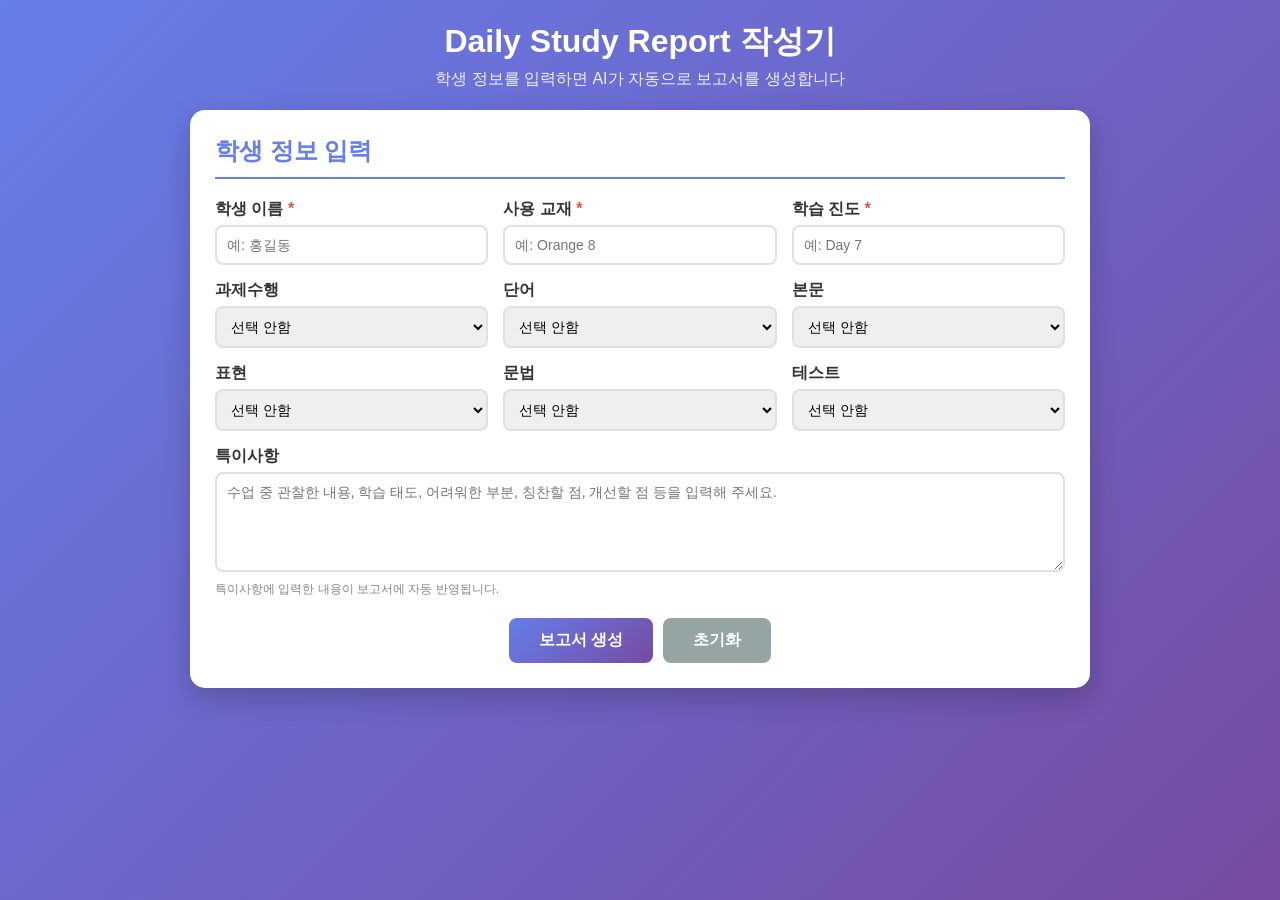
==== daily_report.html @ 65b410e1 "Daily Study Report HTML 버전 추가 - 브라우저에서 바로 사용 가능" ====
<!DOCTYPE html>
<html lang="ko">
<head>
    <meta charset="UTF-8">
    <meta name="viewport" content="width=device-width, initial-scale=1.0">
    <title>Daily Study Report 작성기</title>
    <style>
        * {
            margin: 0;
            padding: 0;
            box-sizing: border-box;
        }

        body {
            font-family: '맑은 고딕', 'Malgun Gothic', sans-serif;
            background: linear-gradient(135deg, #667eea 0%, #764ba2 100%);
            min-height: 100vh;
            padding: 20px;
        }

        .container {
            max-width: 900px;
            margin: 0 auto;
        }

        .header {
            text-align: center;
            color: white;
            margin-bottom: 20px;
        }

        .header h1 {
            font-size: 2em;
            margin-bottom: 5px;
        }

        .header p {
            opacity: 0.9;
        }

        .card {
            background: white;
            border-radius: 15px;
            padding: 25px;
            margin-bottom: 20px;
            box-shadow: 0 10px 30px rgba(0,0,0,0.2);
        }

        .card h2 {
            color: #667eea;
            margin-bottom: 20px;
            padding-bottom: 10px;
            border-bottom: 2px solid #667eea;
        }

        .form-row {
            display: flex;
            flex-wrap: wrap;
            gap: 15px;
            margin-bottom: 15px;
        }

        .form-group {
            flex: 1;
            min-width: 150px;
        }

        .form-group label {
            display: block;
            margin-bottom: 5px;
            color: #333;
            font-weight: 600;
        }

        .form-group label .required {
            color: #e74c3c;
        }

        .form-group input,
        .form-group select,
        .form-group textarea {
            width: 100%;
            padding: 10px;
            border: 2px solid #e0e0e0;
            border-radius: 8px;
            font-size: 14px;
            font-family: inherit;
            transition: border-color 0.3s;
        }

        .form-group input:focus,
        .form-group select:focus,
        .form-group textarea:focus {
            outline: none;
            border-color: #667eea;
        }

        .form-group textarea {
            resize: vertical;
            min-height: 100px;
        }

        .btn-group {
            display: flex;
            gap: 10px;
            justify-content: center;
            margin-top: 20px;
        }

        .btn {
            padding: 12px 30px;
            border: none;
            border-radius: 8px;
            font-size: 16px;
            font-weight: bold;
            cursor: pointer;
            transition: all 0.3s;
        }

        .btn-primary {
            background: linear-gradient(135deg, #667eea 0%, #764ba2 100%);
            color: white;
        }

        .btn-primary:hover {
            transform: translateY(-2px);
            box-shadow: 0 5px 15px rgba(102, 126, 234, 0.4);
        }

        .btn-success {
            background: #27ae60;
            color: white;
        }

        .btn-success:hover {
            background: #219a52;
        }

        .btn-secondary {
            background: #95a5a6;
            color: white;
        }

        .btn-secondary:hover {
            background: #7f8c8d;
        }

        .result-section {
            display: none;
        }

        .result-section.show {
            display: block;
        }

        .report-output {
            background: #f8f9fa;
            padding: 20px;
            border-radius: 8px;
            white-space: pre-wrap;
            line-height: 1.8;
            font-size: 14px;
            border: 1px solid #e9ecef;
            max-height: 500px;
            overflow-y: auto;
        }

        .copy-notice {
            text-align: center;
            color: #27ae60;
            margin-top: 10px;
            font-weight: bold;
            display: none;
        }

        .copy-notice.show {
            display: block;
        }

        .info-text {
            font-size: 12px;
            color: #888;
            margin-top: 5px;
        }

        @media (max-width: 600px) {
            .form-group {
                min-width: 100%;
            }

            .btn-group {
                flex-direction: column;
            }

            .btn {
                width: 100%;
            }
        }
    </style>
</head>
<body>
    <div class="container">
        <div class="header">
            <h1>Daily Study Report 작성기</h1>
            <p>학생 정보를 입력하면 AI가 자동으로 보고서를 생성합니다</p>
        </div>

        <div class="card">
            <h2>학생 정보 입력</h2>

            <div class="form-row">
                <div class="form-group">
                    <label>학생 이름 <span class="required">*</span></label>
                    <input type="text" id="name" placeholder="예: 홍길동">
                </div>
                <div class="form-group">
                    <label>사용 교재 <span class="required">*</span></label>
                    <input type="text" id="textbook" placeholder="예: Orange 8">
                </div>
                <div class="form-group">
                    <label>학습 진도 <span class="required">*</span></label>
                    <input type="text" id="progress" placeholder="예: Day 7">
                </div>
            </div>

            <div class="form-row">
                <div class="form-group">
                    <label>과제수행</label>
                    <select id="homework">
                        <option value="">선택 안함</option>
                        <option value="완료">완료</option>
                        <option value="부분완료">부분완료</option>
                        <option value="미완료">미완료</option>
                    </select>
                </div>
                <div class="form-group">
                    <label>단어</label>
                    <select id="vocabulary">
                        <option value="">선택 안함</option>
                        <option value="A+">A+</option>
                        <option value="A">A</option>
                        <option value="B+">B+</option>
                        <option value="B">B</option>
                        <option value="C+">C+</option>
                        <option value="C">C</option>
                        <option value="D">D</option>
                        <option value="F">F</option>
                    </select>
                </div>
                <div class="form-group">
                    <label>본문</label>
                    <select id="reading">
                        <option value="">선택 안함</option>
                        <option value="A+">A+</option>
                        <option value="A">A</option>
                        <option value="B+">B+</option>
                        <option value="B">B</option>
                        <option value="C+">C+</option>
                        <option value="C">C</option>
                        <option value="D">D</option>
                        <option value="F">F</option>
                    </select>
                </div>
            </div>

            <div class="form-row">
                <div class="form-group">
                    <label>표현</label>
                    <select id="expression">
                        <option value="">선택 안함</option>
                        <option value="A+">A+</option>
                        <option value="A">A</option>
                        <option value="B+">B+</option>
                        <option value="B">B</option>
                        <option value="C+">C+</option>
                        <option value="C">C</option>
                        <option value="D">D</option>
                        <option value="F">F</option>
                    </select>
                </div>
                <div class="form-group">
                    <label>문법</label>
                    <select id="grammar">
                        <option value="">선택 안함</option>
                        <option value="A+">A+</option>
                        <option value="A">A</option>
                        <option value="B+">B+</option>
                        <option value="B">B</option>
                        <option value="C+">C+</option>
                        <option value="C">C</option>
                        <option value="D">D</option>
                        <option value="F">F</option>
                    </select>
                </div>
                <div class="form-group">
                    <label>테스트</label>
                    <select id="test">
                        <option value="">선택 안함</option>
                        <option value="A+">A+</option>
                        <option value="A">A</option>
                        <option value="B+">B+</option>
                        <option value="B">B</option>
                        <option value="C+">C+</option>
                        <option value="C">C</option>
                        <option value="D">D</option>
                        <option value="F">F</option>
                    </select>
                </div>
            </div>

            <div class="form-row">
                <div class="form-group" style="min-width: 100%;">
                    <label>특이사항</label>
                    <textarea id="notes" placeholder="수업 중 관찰한 내용, 학습 태도, 어려워한 부분, 칭찬할 점, 개선할 점 등을 입력해 주세요."></textarea>
                    <p class="info-text">특이사항에 입력한 내용이 보고서에 자동 반영됩니다.</p>
                </div>
            </div>

            <div class="btn-group">
                <button class="btn btn-primary" onclick="generateReport()">보고서 생성</button>
                <button class="btn btn-secondary" onclick="clearForm()">초기화</button>
            </div>
        </div>

        <div id="resultSection" class="card result-section">
            <h2>생성된 보고서</h2>
            <div id="reportOutput" class="report-output"></div>
            <div class="btn-group">
                <button class="btn btn-success" onclick="copyReport()">복사하기</button>
                <button class="btn btn-primary" onclick="generateReport()">다시 생성</button>
            </div>
            <p id="copyNotice" class="copy-notice">클립보드에 복사되었습니다!</p>
        </div>
    </div>

    <script>
        // 칭찬 문구 템플릿
        const PRAISE_TEMPLATES = {
            excellent: [
                "{name} 학생이 오늘 수업에서 정말 열심히 참여하는 모습이 인상적이었습니다.",
                "수업 시간 내내 집중력을 잃지 않고 적극적으로 학습에 임하였습니다.",
                "선생님의 질문에 자신감 있게 대답하는 모습에서 큰 성장을 느꼈습니다.",
                "어려운 문제도 포기하지 않고 끝까지 도전하는 자세가 훌륭했습니다.",
                "영어 학습에 대한 흥미와 열정이 느껴져 매우 기뻤습니다.",
                "배운 내용을 빠르게 이해하고 응용하는 능력이 뛰어납니다.",
                "발음과 억양이 점점 자연스러워지고 있어 앞으로가 더 기대됩니다.",
                "단어 암기력이 우수하여 새로운 어휘를 빠르게 습득하고 있습니다.",
                "문장 구조를 정확히 파악하고 올바르게 활용하는 모습이 대견했습니다.",
                "틀린 문제를 스스로 분석하고 수정하려는 태도가 매우 바람직합니다."
            ],
            good: [
                "{name} 학생이 오늘 수업에 성실하게 참여하였습니다.",
                "꾸준히 노력하는 모습이 보여 앞으로의 성장이 기대됩니다.",
                "수업 내용을 이해하려고 집중하는 자세가 좋았습니다.",
                "질문에 대답하려고 노력하는 모습이 인상적이었습니다.",
                "조금씩이지만 꾸준한 발전을 보이고 있습니다.",
                "새로운 내용을 배우는 것에 두려움 없이 도전하는 자세가 좋습니다.",
                "친구들과 협력하여 학습하는 모습이 보기 좋았습니다.",
                "오늘 배운 내용을 이해하려고 여러 번 연습하는 끈기가 있습니다.",
                "실수를 두려워하지 않고 영어로 말하려고 시도하는 용기가 대단합니다.",
                "수업 시간에 바른 자세로 앉아 학습에 임하는 모습이 좋았습니다."
            ],
            needsImprovement: [
                "{name} 학생이 오늘 수업에서 최선을 다해 참여하였습니다.",
                "어려운 내용에도 포기하지 않고 끝까지 함께 해주어 고마웠습니다.",
                "조금 힘들어하는 모습이 보였지만, 그래도 끝까지 수업에 집중해 주었습니다.",
                "새로운 개념을 이해하는 데 시간이 걸리지만 차분히 배워가고 있습니다.",
                "아직 익숙하지 않은 부분이 있지만 점점 나아지고 있습니다.",
                "선생님과 함께 차근차근 연습하며 조금씩 발전하고 있습니다.",
                "처음에는 어려워했지만 반복 학습을 통해 이해도가 높아지고 있습니다.",
                "학습 의지를 잃지 않고 꾸준히 노력하는 모습이 보입니다."
            ]
        };

        // 개선점 문구 템플릿
        const IMPROVEMENT_TEMPLATES = {
            vocabulary: [
                "단어 암기에서 조금 어려움을 겪었는데, 매일 조금씩 반복하면 충분히 극복할 수 있습니다.",
                "새로운 어휘를 외우는 데 시간이 더 필요해 보입니다. 학원에서 추가 복습 시간을 마련하겠습니다.",
                "단어의 철자와 의미를 연결짓는 연습이 더 필요합니다.",
                "비슷한 단어들을 혼동하는 경우가 있어, 이를 구분하는 연습을 진행할 예정입니다."
            ],
            reading: [
                "본문 내용을 읽고 이해하는 속도를 높이기 위해 추가 연습이 필요합니다.",
                "긴 문장을 읽을 때 집중력이 흐트러지는 경향이 있어, 단락별로 나누어 학습할 계획입니다.",
                "문맥을 파악하는 능력을 기르기 위해 다양한 지문 연습을 할 예정입니다."
            ],
            expression: [
                "배운 표현을 실제로 활용하는 데 아직 익숙하지 않아 보입니다. 반복 연습을 통해 자연스러움을 기르겠습니다.",
                "새로운 표현을 문장에 적용하는 연습이 더 필요합니다.",
                "표현 확장에서 응용력을 높이기 위해 대화 연습을 늘릴 계획입니다."
            ],
            grammar: [
                "문법 개념 중 시제 구분에서 헷갈려하는 모습이 보였습니다. 현재와 과거 시제의 차이를 더 연습하겠습니다.",
                "주어와 동사의 수일치에서 실수가 있었습니다. 단수/복수 구분 연습을 추가로 진행할 예정입니다.",
                "문장 구조를 파악하는 데 어려움이 있어, 기본 문형부터 차근차근 복습할 계획입니다.",
                "의문문 만들기에서 어순이 헷갈린 부분이 있었습니다. 패턴 연습을 통해 익숙해지도록 하겠습니다."
            ],
            general: [
                "수업 중 집중력이 흐트러지는 순간이 있었습니다. 학습 환경을 개선하여 도움이 되도록 하겠습니다.",
                "과제 완성도를 높이기 위해 시간 관리 방법을 함께 연습해 보겠습니다.",
                "학습한 내용을 장기 기억으로 전환하기 위해 복습 주기를 조정할 예정입니다."
            ]
        };

        // 가정학습 제안 템플릿
        const HOME_STUDY_TEMPLATES = {
            vocabulary: [
                "오늘 배운 단어들을 하루에 3번씩 소리 내어 읽어보시면 암기에 큰 도움이 됩니다.",
                "단어장을 활용하여 자기 전에 5분 정도 복습하는 습관을 들여주세요.",
                "새 단어로 간단한 문장을 만들어보는 연습을 해보시면 좋겠습니다."
            ],
            reading: [
                "본문을 소리 내어 읽는 연습을 하루에 2-3회 해주시면 읽기 실력 향상에 효과적입니다.",
                "교재 오디오 파일을 들으며 따라 읽는 쉐도잉 연습을 권장드립니다.",
                "읽은 내용을 간단히 요약해서 말해보는 연습을 해보시면 좋겠습니다."
            ],
            expression: [
                "오늘 배운 표현을 일상에서 사용해볼 수 있도록 격려해 주세요.",
                "가족과 함께 배운 표현으로 간단한 대화를 나눠보시면 큰 도움이 됩니다.",
                "배운 표현을 다양한 상황에 적용해보는 연습을 해보세요."
            ],
            grammar: [
                "오늘 배운 문법 내용을 활용하여 간단한 일기를 영어로 써보면 좋겠습니다.",
                "문법 규칙을 직접 예문과 함께 정리해보는 연습을 권장드립니다.",
                "배운 문법을 사용하여 3-5개의 문장을 직접 만들어보세요."
            ],
            encouragement: [
                "아이가 힘들어하거나 지칠 때는 따뜻한 격려의 말씀을 부탁드립니다.",
                "작은 성취에도 칭찬해 주시면 학습 동기 부여에 큰 힘이 됩니다.",
                "영어 학습은 마라톤과 같습니다. 천천히 꾸준히 함께 응원해 주세요.",
                "가정에서의 따뜻한 지지가 아이의 학습에 가장 큰 원동력이 됩니다."
            ],
            general: [
                "규칙적인 학습 시간을 정해두면 습관 형성에 도움이 됩니다.",
                "학습 후 충분한 휴식을 취하면 배운 내용이 더 잘 정착됩니다.",
                "궁금한 점이 있으시면 언제든지 연락 주세요."
            ]
        };

        function getGradeEvaluation(grade) {
            if (['A', 'A+'].includes(grade)) return '우수';
            if (['B', 'B+'].includes(grade)) return '보통';
            if (['C', 'C+', 'D', 'F'].includes(grade)) return '미흡';
            return '';
        }

        function selectRandom(arr, count) {
            const shuffled = [...arr].sort(() => 0.5 - Math.random());
            return shuffled.slice(0, count);
        }

        function determinePerformanceLevel(data) {
            const grades = [];
            ['vocabulary', 'reading', 'expression', 'grammar', 'test'].forEach(key => {
                if (data[key]) {
                    if (['A', 'A+'].includes(data[key])) grades.push(3);
                    else if (['B', 'B+'].includes(data[key])) grades.push(2);
                    else grades.push(1);
                }
            });

            if (grades.length === 0) return 'good';

            const avg = grades.reduce((a, b) => a + b, 0) / grades.length;
            if (avg >= 2.5) return 'excellent';
            if (avg >= 1.5) return 'good';
            return 'needsImprovement';
        }

        function generateReport() {
            const name = document.getElementById('name').value.trim();
            const textbook = document.getElementById('textbook').value.trim();
            const progress = document.getElementById('progress').value.trim();

            if (!name || !textbook || !progress) {
                alert('학생 이름, 교재, 진도는 필수 항목입니다.');
                return;
            }

            const data = {
                name,
                textbook,
                progress,
                homework: document.getElementById('homework').value,
                vocabulary: document.getElementById('vocabulary').value,
                reading: document.getElementById('reading').value,
                expression: document.getElementById('expression').value,
                grammar: document.getElementById('grammar').value,
                test: document.getElementById('test').value,
                notes: document.getElementById('notes').value.trim()
            };

            let report = [];
            report.push(`${name} 학생 Daily Study Report 보내드립니다`);
            report.push('');
            report.push('교재 및 진도 현황');
            report.push(`사용 교재: ${textbook}`);
            report.push(`학습 진도: ${progress}`);
            report.push('');
            report.push('학습 평가 결과');
            report.push('');

            let itemNum = 1;

            if (data.homework) {
                report.push(`${itemNum}. 과제수행 완성도`);
                if (data.homework === '완료') report.push('(O) 완료 / ( ) 미완료 / ( ) 부분완료');
                else if (data.homework === '미완료') report.push('( ) 완료 / (O) 미완료 / ( ) 부분완료');
                else if (data.homework === '부분완료') report.push('( ) 완료 / ( ) 미완료 / (O) 부분완료');
                report.push('');
                itemNum++;
            }

            if (data.vocabulary) {
                report.push(`${itemNum}. 단어 테스트 결과`);
                report.push(`등급: ${data.vocabulary}`);
                report.push(`평가: ${getGradeEvaluation(data.vocabulary)}`);
                report.push('');
                itemNum++;
            }

            if (data.reading) {
                report.push(`${itemNum}. 본문 테스트 결과`);
                report.push(`등급: ${data.reading}`);
                report.push(`평가: ${getGradeEvaluation(data.reading)}`);
                report.push('');
                itemNum++;
            }

            if (data.expression) {
                report.push(`${itemNum}. 표현확장연습 결과`);
                report.push(`등급: ${data.expression}`);
                report.push(`평가: ${getGradeEvaluation(data.expression)}`);
                report.push('');
                itemNum++;
            }

            if (data.grammar) {
                report.push(`${itemNum}. 문법 테스트 결과`);
                report.push(`등급: ${data.grammar}`);
                report.push(`평가: ${getGradeEvaluation(data.grammar)}`);
                report.push('');
                itemNum++;
            }

            if (data.test) {
                report.push(`${itemNum}. 전체 테스트 결과`);
                report.push(`등급: ${data.test}`);
                report.push(`평가: ${getGradeEvaluation(data.test)}`);
                report.push('');
            }

            // 칭찬할 점
            const performanceLevel = determinePerformanceLevel(data);
            const praiseList = selectRandom(PRAISE_TEMPLATES[performanceLevel], 3);
            let praiseText = praiseList.map(p => p.replace('{name}', name)).join(' ');

            if (data.notes && /열심히|잘|좋|적극|발전|향상|훌륭/.test(data.notes)) {
                praiseText += ` 특히, ${data.notes.split('\n')[0]}`;
            }

            report.push('칭찬할 점');
            report.push(praiseText);
            report.push('');

            // 개선이 필요한 부분
            let improvementAreas = [];
            if (data.vocabulary && getGradeEvaluation(data.vocabulary) !== '우수') improvementAreas.push('vocabulary');
            if (data.reading && getGradeEvaluation(data.reading) !== '우수') improvementAreas.push('reading');
            if (data.expression && getGradeEvaluation(data.expression) !== '우수') improvementAreas.push('expression');
            if (data.grammar && getGradeEvaluation(data.grammar) !== '우수') improvementAreas.push('grammar');

            if (improvementAreas.length === 0) improvementAreas = ['general'];

            let improvementPhrases = [];
            improvementAreas.slice(0, 2).forEach(area => {
                const phrases = selectRandom(IMPROVEMENT_TEMPLATES[area], 1);
                improvementPhrases.push(...phrases);
            });

            if (improvementPhrases.length < 2) {
                improvementPhrases.push(...selectRandom(IMPROVEMENT_TEMPLATES.general, 1));
            }

            let improvementText = improvementPhrases.join(' ');

            if (data.notes && /어려|힘들|부족|실수|헷갈|혼동/.test(data.notes)) {
                const relevantNote = data.notes.split('\n').find(line => /어려|힘들|부족|실수|헷갈|혼동/.test(line));
                if (relevantNote) {
                    improvementText += ` ${relevantNote}`;
                }
            }

            report.push('개선이 필요한 부분');
            report.push(improvementText);
            report.push('');

            // 가정에서의 학습 제안
            let homeStudyPhrases = [];
            improvementAreas.slice(0, 2).forEach(area => {
                if (HOME_STUDY_TEMPLATES[area]) {
                    homeStudyPhrases.push(...selectRandom(HOME_STUDY_TEMPLATES[area], 1));
                }
            });

            homeStudyPhrases.push(...selectRandom(HOME_STUDY_TEMPLATES.encouragement, 1));

            if (homeStudyPhrases.length < 3) {
                homeStudyPhrases.push(...selectRandom(HOME_STUDY_TEMPLATES.general, 1));
            }

            report.push('가정에서의 학습 제안');
            report.push(homeStudyPhrases.join(' '));

            // 결과 표시
            const reportText = report.join('\n');
            document.getElementById('reportOutput').textContent = reportText;
            document.getElementById('resultSection').classList.add('show');
            document.getElementById('resultSection').scrollIntoView({ behavior: 'smooth' });
        }

        function copyReport() {
            const reportText = document.getElementById('reportOutput').textContent;
            navigator.clipboard.writeText(reportText).then(() => {
                const notice = document.getElementById('copyNotice');
                notice.classList.add('show');
                setTimeout(() => notice.classList.remove('show'), 2000);
            }).catch(err => {
                // 대체 방법
                const textarea = document.createElement('textarea');
                textarea.value = reportText;
                document.body.appendChild(textarea);
                textarea.select();
                document.execCommand('copy');
                document.body.removeChild(textarea);

                const notice = document.getElementById('copyNotice');
                notice.classList.add('show');
                setTimeout(() => notice.classList.remove('show'), 2000);
            });
        }

        function clearForm() {
            document.getElementById('name').value = '';
            document.getElementById('textbook').value = '';
            document.getElementById('progress').value = '';
            document.getElementById('homework').value = '';
            document.getElementById('vocabulary').value = '';
            document.getElementById('reading').value = '';
            document.getElementById('expression').value = '';
            document.getElementById('grammar').value = '';
            document.getElementById('test').value = '';
            document.getElementById('notes').value = '';
            document.getElementById('resultSection').classList.remove('show');
        }
    </script>
</body>
</html>
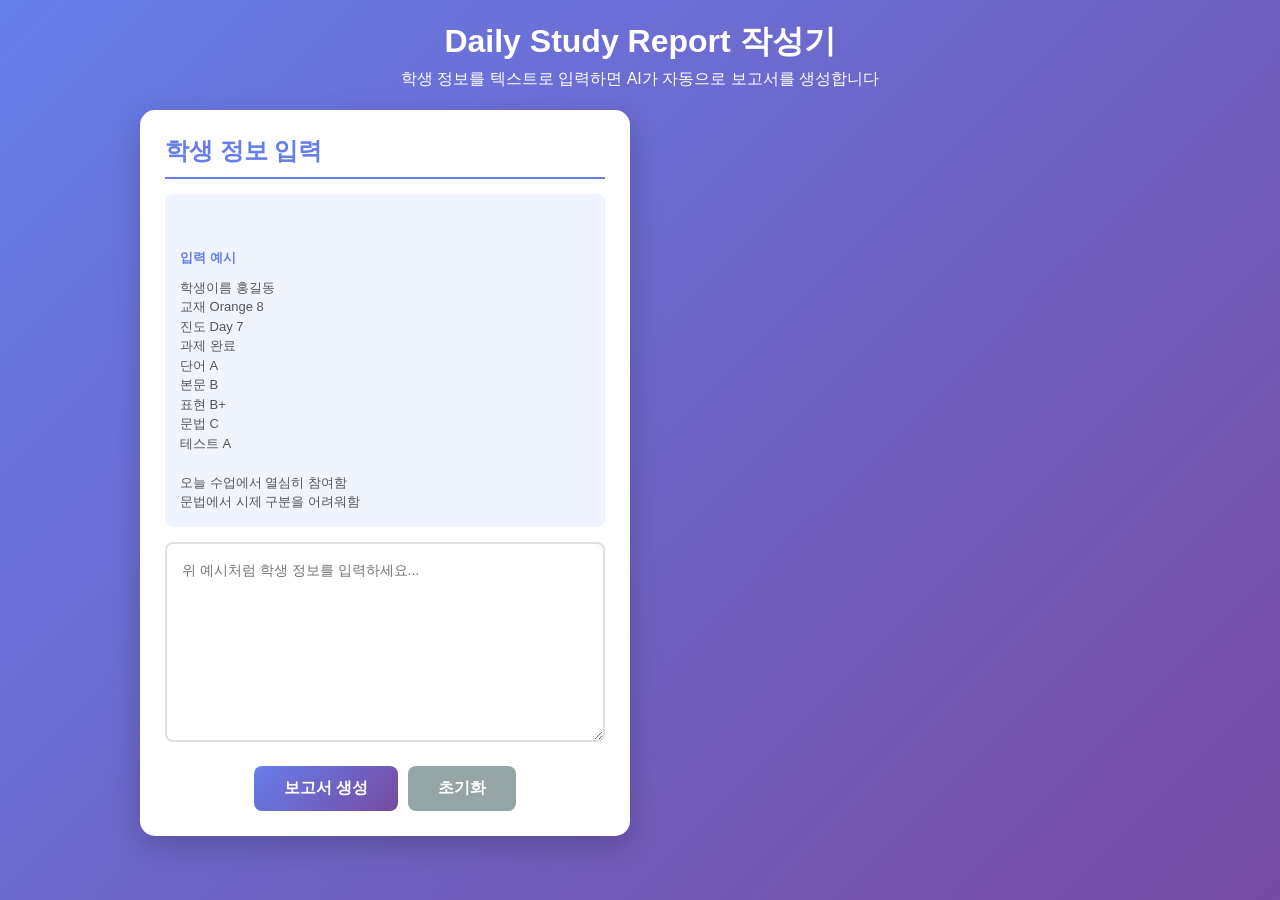
==== commit 7c9c82dd: "Daily Study Report 텍스트 입력 방식으로 개선" ====
--- a/daily_report.html
+++ b/daily_report.html
@@ -5,655 +5,209 @@
     <meta name="viewport" content="width=device-width, initial-scale=1.0">
     <title>Daily Study Report 작성기</title>
     <style>
-        * {
-            margin: 0;
-            padding: 0;
-            box-sizing: border-box;
-        }
-
-        body {
-            font-family: '맑은 고딕', 'Malgun Gothic', sans-serif;
-            background: linear-gradient(135deg, #667eea 0%, #764ba2 100%);
-            min-height: 100vh;
-            padding: 20px;
-        }
-
-        .container {
-            max-width: 900px;
-            margin: 0 auto;
-        }
-
-        .header {
-            text-align: center;
-            color: white;
-            margin-bottom: 20px;
-        }
-
-        .header h1 {
-            font-size: 2em;
-            margin-bottom: 5px;
-        }
-
-        .header p {
-            opacity: 0.9;
-        }
-
-        .card {
-            background: white;
-            border-radius: 15px;
-            padding: 25px;
-            margin-bottom: 20px;
-            box-shadow: 0 10px 30px rgba(0,0,0,0.2);
-        }
-
-        .card h2 {
-            color: #667eea;
-            margin-bottom: 20px;
-            padding-bottom: 10px;
-            border-bottom: 2px solid #667eea;
-        }
-
-        .form-row {
-            display: flex;
-            flex-wrap: wrap;
-            gap: 15px;
-            margin-bottom: 15px;
-        }
-
-        .form-group {
-            flex: 1;
-            min-width: 150px;
-        }
-
-        .form-group label {
-            display: block;
-            margin-bottom: 5px;
-            color: #333;
-            font-weight: 600;
-        }
-
-        .form-group label .required {
-            color: #e74c3c;
-        }
-
-        .form-group input,
-        .form-group select,
-        .form-group textarea {
-            width: 100%;
-            padding: 10px;
-            border: 2px solid #e0e0e0;
-            border-radius: 8px;
-            font-size: 14px;
-            font-family: inherit;
-            transition: border-color 0.3s;
-        }
-
-        .form-group input:focus,
-        .form-group select:focus,
-        .form-group textarea:focus {
-            outline: none;
-            border-color: #667eea;
-        }
-
-        .form-group textarea {
-            resize: vertical;
-            min-height: 100px;
-        }
-
-        .btn-group {
-            display: flex;
-            gap: 10px;
-            justify-content: center;
-            margin-top: 20px;
-        }
-
-        .btn {
-            padding: 12px 30px;
-            border: none;
-            border-radius: 8px;
-            font-size: 16px;
-            font-weight: bold;
-            cursor: pointer;
-            transition: all 0.3s;
-        }
-
-        .btn-primary {
-            background: linear-gradient(135deg, #667eea 0%, #764ba2 100%);
-            color: white;
-        }
-
-        .btn-primary:hover {
-            transform: translateY(-2px);
-            box-shadow: 0 5px 15px rgba(102, 126, 234, 0.4);
-        }
-
-        .btn-success {
-            background: #27ae60;
-            color: white;
-        }
-
-        .btn-success:hover {
-            background: #219a52;
-        }
-
-        .btn-secondary {
-            background: #95a5a6;
-            color: white;
-        }
-
-        .btn-secondary:hover {
-            background: #7f8c8d;
-        }
-
-        .result-section {
-            display: none;
-        }
-
-        .result-section.show {
-            display: block;
-        }
-
-        .report-output {
-            background: #f8f9fa;
-            padding: 20px;
-            border-radius: 8px;
-            white-space: pre-wrap;
-            line-height: 1.8;
-            font-size: 14px;
-            border: 1px solid #e9ecef;
-            max-height: 500px;
-            overflow-y: auto;
-        }
-
-        .copy-notice {
-            text-align: center;
-            color: #27ae60;
-            margin-top: 10px;
-            font-weight: bold;
-            display: none;
-        }
-
-        .copy-notice.show {
-            display: block;
-        }
-
-        .info-text {
-            font-size: 12px;
-            color: #888;
-            margin-top: 5px;
-        }
-
-        @media (max-width: 600px) {
-            .form-group {
-                min-width: 100%;
-            }
-
-            .btn-group {
-                flex-direction: column;
-            }
-
-            .btn {
-                width: 100%;
-            }
-        }
+        *{margin:0;padding:0;box-sizing:border-box}
+        body{font-family:'맑은 고딕',sans-serif;background:linear-gradient(135deg,#667eea 0%,#764ba2 100%);min-height:100vh;padding:20px}
+        .container{max-width:1000px;margin:0 auto}
+        .header{text-align:center;color:white;margin-bottom:20px}
+        .header h1{font-size:2em;margin-bottom:5px}
+        .card{background:white;border-radius:15px;padding:25px;margin-bottom:20px;box-shadow:0 10px 30px rgba(0,0,0,0.2)}
+        .card h2{color:#667eea;margin-bottom:15px;padding-bottom:10px;border-bottom:2px solid #667eea}
+        .text-area{width:100%;min-height:200px;padding:15px;border:2px solid #e0e0e0;border-radius:8px;font-size:14px;font-family:inherit;line-height:1.6;resize:vertical}
+        .text-area:focus{outline:none;border-color:#667eea}
+        .btn-group{display:flex;gap:10px;justify-content:center;margin-top:20px;flex-wrap:wrap}
+        .btn{padding:12px 30px;border:none;border-radius:8px;font-size:16px;font-weight:bold;cursor:pointer}
+        .btn-primary{background:linear-gradient(135deg,#667eea 0%,#764ba2 100%);color:white}
+        .btn-success{background:#27ae60;color:white}
+        .btn-secondary{background:#95a5a6;color:white}
+        .result-section{display:none}
+        .result-section.show{display:block}
+        .report-output{width:100%;min-height:300px;padding:15px;background:#f8f9fa;border:1px solid #e9ecef;border-radius:8px;font-size:14px;font-family:inherit;line-height:1.8;resize:vertical}
+        .copy-notice{text-align:center;color:#27ae60;margin-top:10px;font-weight:bold;display:none}
+        .copy-notice.show{display:block}
+        .example{background:#f0f4ff;padding:15px;border-radius:8px;margin-bottom:15px;font-size:13px;color:#555;white-space:pre-wrap;line-height:1.5}
+        .example-title{font-weight:bold;color:#667eea;margin-bottom:10px}
+        .two-column{display:flex;gap:20px}
+        .column{flex:1}
+        @media(max-width:768px){.two-column{flex-direction:column}.btn{width:100%}}
     </style>
 </head>
 <body>
     <div class="container">
         <div class="header">
             <h1>Daily Study Report 작성기</h1>
-            <p>학생 정보를 입력하면 AI가 자동으로 보고서를 생성합니다</p>
+            <p>학생 정보를 텍스트로 입력하면 AI가 자동으로 보고서를 생성합니다</p>
         </div>
 
-        <div class="card">
-            <h2>학생 정보 입력</h2>
-
-            <div class="form-row">
-                <div class="form-group">
-                    <label>학생 이름 <span class="required">*</span></label>
-                    <input type="text" id="name" placeholder="예: 홍길동">
-                </div>
-                <div class="form-group">
-                    <label>사용 교재 <span class="required">*</span></label>
-                    <input type="text" id="textbook" placeholder="예: Orange 8">
-                </div>
-                <div class="form-group">
-                    <label>학습 진도 <span class="required">*</span></label>
-                    <input type="text" id="progress" placeholder="예: Day 7">
+        <div class="two-column">
+            <div class="column">
+                <div class="card">
+                    <h2>학생 정보 입력</h2>
+                    <div class="example">
+                        <div class="example-title">입력 예시</div>학생이름 홍길동
+교재 Orange 8
+진도 Day 7
+과제 완료
+단어 A
+본문 B
+표현 B+
+문법 C
+테스트 A
+
+오늘 수업에서 열심히 참여함
+문법에서 시제 구분을 어려워함</div>
+                    <textarea id="inputText" class="text-area" placeholder="위 예시처럼 학생 정보를 입력하세요..."></textarea>
+                    <div class="btn-group">
+                        <button class="btn btn-primary" onclick="generateReport()">보고서 생성</button>
+                        <button class="btn btn-secondary" onclick="clearAll()">초기화</button>
+                    </div>
                 </div>
             </div>
 
-            <div class="form-row">
-                <div class="form-group">
-                    <label>과제수행</label>
-                    <select id="homework">
-                        <option value="">선택 안함</option>
-                        <option value="완료">완료</option>
-                        <option value="부분완료">부분완료</option>
-                        <option value="미완료">미완료</option>
-                    </select>
-                </div>
-                <div class="form-group">
-                    <label>단어</label>
-                    <select id="vocabulary">
-                        <option value="">선택 안함</option>
-                        <option value="A+">A+</option>
-                        <option value="A">A</option>
-                        <option value="B+">B+</option>
-                        <option value="B">B</option>
-                        <option value="C+">C+</option>
-                        <option value="C">C</option>
-                        <option value="D">D</option>
-                        <option value="F">F</option>
-                    </select>
-                </div>
-                <div class="form-group">
-                    <label>본문</label>
-                    <select id="reading">
-                        <option value="">선택 안함</option>
-                        <option value="A+">A+</option>
-                        <option value="A">A</option>
-                        <option value="B+">B+</option>
-                        <option value="B">B</option>
-                        <option value="C+">C+</option>
-                        <option value="C">C</option>
-                        <option value="D">D</option>
-                        <option value="F">F</option>
-                    </select>
+            <div class="column">
+                <div id="resultSection" class="card result-section">
+                    <h2>생성된 보고서</h2>
+                    <textarea id="reportOutput" class="report-output" readonly></textarea>
+                    <div class="btn-group">
+                        <button class="btn btn-success" onclick="copyReport()">복사하기</button>
+                        <button class="btn btn-primary" onclick="generateReport()">다시 생성</button>
+                    </div>
+                    <p id="copyNotice" class="copy-notice">클립보드에 복사되었습니다!</p>
                 </div>
             </div>
-
-            <div class="form-row">
-                <div class="form-group">
-                    <label>표현</label>
-                    <select id="expression">
-                        <option value="">선택 안함</option>
-                        <option value="A+">A+</option>
-                        <option value="A">A</option>
-                        <option value="B+">B+</option>
-                        <option value="B">B</option>
-                        <option value="C+">C+</option>
-                        <option value="C">C</option>
-                        <option value="D">D</option>
-                        <option value="F">F</option>
-                    </select>
-                </div>
-                <div class="form-group">
-                    <label>문법</label>
-                    <select id="grammar">
-                        <option value="">선택 안함</option>
-                        <option value="A+">A+</option>
-                        <option value="A">A</option>
-                        <option value="B+">B+</option>
-                        <option value="B">B</option>
-                        <option value="C+">C+</option>
-                        <option value="C">C</option>
-                        <option value="D">D</option>
-                        <option value="F">F</option>
-                    </select>
-                </div>
-                <div class="form-group">
-                    <label>테스트</label>
-                    <select id="test">
-                        <option value="">선택 안함</option>
-                        <option value="A+">A+</option>
-                        <option value="A">A</option>
-                        <option value="B+">B+</option>
-                        <option value="B">B</option>
-                        <option value="C+">C+</option>
-                        <option value="C">C</option>
-                        <option value="D">D</option>
-                        <option value="F">F</option>
-                    </select>
-                </div>
-            </div>
-
-            <div class="form-row">
-                <div class="form-group" style="min-width: 100%;">
-                    <label>특이사항</label>
-                    <textarea id="notes" placeholder="수업 중 관찰한 내용, 학습 태도, 어려워한 부분, 칭찬할 점, 개선할 점 등을 입력해 주세요."></textarea>
-                    <p class="info-text">특이사항에 입력한 내용이 보고서에 자동 반영됩니다.</p>
-                </div>
-            </div>
-
-            <div class="btn-group">
-                <button class="btn btn-primary" onclick="generateReport()">보고서 생성</button>
-                <button class="btn btn-secondary" onclick="clearForm()">초기화</button>
-            </div>
-        </div>
-
-        <div id="resultSection" class="card result-section">
-            <h2>생성된 보고서</h2>
-            <div id="reportOutput" class="report-output"></div>
-            <div class="btn-group">
-                <button class="btn btn-success" onclick="copyReport()">복사하기</button>
-                <button class="btn btn-primary" onclick="generateReport()">다시 생성</button>
-            </div>
-            <p id="copyNotice" class="copy-notice">클립보드에 복사되었습니다!</p>
         </div>
     </div>
 
-    <script>
-        // 칭찬 문구 템플릿
-        const PRAISE_TEMPLATES = {
-            excellent: [
-                "{name} 학생이 오늘 수업에서 정말 열심히 참여하는 모습이 인상적이었습니다.",
-                "수업 시간 내내 집중력을 잃지 않고 적극적으로 학습에 임하였습니다.",
-                "선생님의 질문에 자신감 있게 대답하는 모습에서 큰 성장을 느꼈습니다.",
-                "어려운 문제도 포기하지 않고 끝까지 도전하는 자세가 훌륭했습니다.",
-                "영어 학습에 대한 흥미와 열정이 느껴져 매우 기뻤습니다.",
-                "배운 내용을 빠르게 이해하고 응용하는 능력이 뛰어납니다.",
-                "발음과 억양이 점점 자연스러워지고 있어 앞으로가 더 기대됩니다.",
-                "단어 암기력이 우수하여 새로운 어휘를 빠르게 습득하고 있습니다.",
-                "문장 구조를 정확히 파악하고 올바르게 활용하는 모습이 대견했습니다.",
-                "틀린 문제를 스스로 분석하고 수정하려는 태도가 매우 바람직합니다."
-            ],
-            good: [
-                "{name} 학생이 오늘 수업에 성실하게 참여하였습니다.",
-                "꾸준히 노력하는 모습이 보여 앞으로의 성장이 기대됩니다.",
-                "수업 내용을 이해하려고 집중하는 자세가 좋았습니다.",
-                "질문에 대답하려고 노력하는 모습이 인상적이었습니다.",
-                "조금씩이지만 꾸준한 발전을 보이고 있습니다.",
-                "새로운 내용을 배우는 것에 두려움 없이 도전하는 자세가 좋습니다.",
-                "친구들과 협력하여 학습하는 모습이 보기 좋았습니다.",
-                "오늘 배운 내용을 이해하려고 여러 번 연습하는 끈기가 있습니다.",
-                "실수를 두려워하지 않고 영어로 말하려고 시도하는 용기가 대단합니다.",
-                "수업 시간에 바른 자세로 앉아 학습에 임하는 모습이 좋았습니다."
-            ],
-            needsImprovement: [
-                "{name} 학생이 오늘 수업에서 최선을 다해 참여하였습니다.",
-                "어려운 내용에도 포기하지 않고 끝까지 함께 해주어 고마웠습니다.",
-                "조금 힘들어하는 모습이 보였지만, 그래도 끝까지 수업에 집중해 주었습니다.",
-                "새로운 개념을 이해하는 데 시간이 걸리지만 차분히 배워가고 있습니다.",
-                "아직 익숙하지 않은 부분이 있지만 점점 나아지고 있습니다.",
-                "선생님과 함께 차근차근 연습하며 조금씩 발전하고 있습니다.",
-                "처음에는 어려워했지만 반복 학습을 통해 이해도가 높아지고 있습니다.",
-                "학습 의지를 잃지 않고 꾸준히 노력하는 모습이 보입니다."
-            ]
-        };
-
-        // 개선점 문구 템플릿
-        const IMPROVEMENT_TEMPLATES = {
-            vocabulary: [
-                "단어 암기에서 조금 어려움을 겪었는데, 매일 조금씩 반복하면 충분히 극복할 수 있습니다.",
-                "새로운 어휘를 외우는 데 시간이 더 필요해 보입니다. 학원에서 추가 복습 시간을 마련하겠습니다.",
-                "단어의 철자와 의미를 연결짓는 연습이 더 필요합니다.",
-                "비슷한 단어들을 혼동하는 경우가 있어, 이를 구분하는 연습을 진행할 예정입니다."
-            ],
-            reading: [
-                "본문 내용을 읽고 이해하는 속도를 높이기 위해 추가 연습이 필요합니다.",
-                "긴 문장을 읽을 때 집중력이 흐트러지는 경향이 있어, 단락별로 나누어 학습할 계획입니다.",
-                "문맥을 파악하는 능력을 기르기 위해 다양한 지문 연습을 할 예정입니다."
-            ],
-            expression: [
-                "배운 표현을 실제로 활용하는 데 아직 익숙하지 않아 보입니다. 반복 연습을 통해 자연스러움을 기르겠습니다.",
-                "새로운 표현을 문장에 적용하는 연습이 더 필요합니다.",
-                "표현 확장에서 응용력을 높이기 위해 대화 연습을 늘릴 계획입니다."
-            ],
-            grammar: [
-                "문법 개념 중 시제 구분에서 헷갈려하는 모습이 보였습니다. 현재와 과거 시제의 차이를 더 연습하겠습니다.",
-                "주어와 동사의 수일치에서 실수가 있었습니다. 단수/복수 구분 연습을 추가로 진행할 예정입니다.",
-                "문장 구조를 파악하는 데 어려움이 있어, 기본 문형부터 차근차근 복습할 계획입니다.",
-                "의문문 만들기에서 어순이 헷갈린 부분이 있었습니다. 패턴 연습을 통해 익숙해지도록 하겠습니다."
-            ],
-            general: [
-                "수업 중 집중력이 흐트러지는 순간이 있었습니다. 학습 환경을 개선하여 도움이 되도록 하겠습니다.",
-                "과제 완성도를 높이기 위해 시간 관리 방법을 함께 연습해 보겠습니다.",
-                "학습한 내용을 장기 기억으로 전환하기 위해 복습 주기를 조정할 예정입니다."
-            ]
-        };
-
-        // 가정학습 제안 템플릿
-        const HOME_STUDY_TEMPLATES = {
-            vocabulary: [
-                "오늘 배운 단어들을 하루에 3번씩 소리 내어 읽어보시면 암기에 큰 도움이 됩니다.",
-                "단어장을 활용하여 자기 전에 5분 정도 복습하는 습관을 들여주세요.",
-                "새 단어로 간단한 문장을 만들어보는 연습을 해보시면 좋겠습니다."
-            ],
-            reading: [
-                "본문을 소리 내어 읽는 연습을 하루에 2-3회 해주시면 읽기 실력 향상에 효과적입니다.",
-                "교재 오디오 파일을 들으며 따라 읽는 쉐도잉 연습을 권장드립니다.",
-                "읽은 내용을 간단히 요약해서 말해보는 연습을 해보시면 좋겠습니다."
-            ],
-            expression: [
-                "오늘 배운 표현을 일상에서 사용해볼 수 있도록 격려해 주세요.",
-                "가족과 함께 배운 표현으로 간단한 대화를 나눠보시면 큰 도움이 됩니다.",
-                "배운 표현을 다양한 상황에 적용해보는 연습을 해보세요."
-            ],
-            grammar: [
-                "오늘 배운 문법 내용을 활용하여 간단한 일기를 영어로 써보면 좋겠습니다.",
-                "문법 규칙을 직접 예문과 함께 정리해보는 연습을 권장드립니다.",
-                "배운 문법을 사용하여 3-5개의 문장을 직접 만들어보세요."
-            ],
-            encouragement: [
-                "아이가 힘들어하거나 지칠 때는 따뜻한 격려의 말씀을 부탁드립니다.",
-                "작은 성취에도 칭찬해 주시면 학습 동기 부여에 큰 힘이 됩니다.",
-                "영어 학습은 마라톤과 같습니다. 천천히 꾸준히 함께 응원해 주세요.",
-                "가정에서의 따뜻한 지지가 아이의 학습에 가장 큰 원동력이 됩니다."
-            ],
-            general: [
-                "규칙적인 학습 시간을 정해두면 습관 형성에 도움이 됩니다.",
-                "학습 후 충분한 휴식을 취하면 배운 내용이 더 잘 정착됩니다.",
-                "궁금한 점이 있으시면 언제든지 연락 주세요."
-            ]
-        };
-
-        function getGradeEvaluation(grade) {
-            if (['A', 'A+'].includes(grade)) return '우수';
-            if (['B', 'B+'].includes(grade)) return '보통';
-            if (['C', 'C+', 'D', 'F'].includes(grade)) return '미흡';
-            return '';
+<script>
+const PRAISE={excellent:["{name} 학생이 오늘 수업에서 정말 열심히 참여하는 모습이 인상적이었습니다.","수업 시간 내내 집중력을 잃지 않고 적극적으로 학습에 임하였습니다.","선생님의 질문에 자신감 있게 대답하는 모습에서 큰 성장을 느꼈습니다.","어려운 문제도 포기하지 않고 끝까지 도전하는 자세가 훌륭했습니다.","배운 내용을 빠르게 이해하고 응용하는 능력이 뛰어납니다.","문장 구조를 정확히 파악하고 올바르게 활용하는 모습이 대견했습니다."],good:["{name} 학생이 오늘 수업에 성실하게 참여하였습니다.","꾸준히 노력하는 모습이 보여 앞으로의 성장이 기대됩니다.","수업 내용을 이해하려고 집중하는 자세가 좋았습니다.","실수를 두려워하지 않고 영어로 말하려고 시도하는 용기가 대단합니다.","조금씩이지만 꾸준한 발전을 보이고 있습니다."],needs:["{name} 학생이 오늘 수업에서 최선을 다해 참여하였습니다.","어려운 내용에도 포기하지 않고 끝까지 함께 해주어 고마웠습니다.","새로운 개념을 이해하는 데 시간이 걸리지만 차분히 배워가고 있습니다.","선생님과 함께 차근차근 연습하며 조금씩 발전하고 있습니다."]};
+const IMPROVE={vocabulary:["단어 암기에서 조금 어려움을 겪었는데, 매일 조금씩 반복하면 충분히 극복할 수 있습니다.","새로운 어휘를 외우는 데 시간이 더 필요해 보입니다. 학원에서 추가 복습 시간을 마련하겠습니다."],reading:["본문 내용을 읽고 이해하는 속도를 높이기 위해 추가 연습이 필요합니다.","문맥을 파악하는 능력을 기르기 위해 다양한 지문 연습을 할 예정입니다."],expression:["배운 표현을 실제로 활용하는 데 아직 익숙하지 않아 보입니다. 반복 연습을 통해 자연스러움을 기르겠습니다."],grammar:["문법 개념 중 일부에서 헷갈려하는 모습이 보였습니다. 관련 내용을 더 연습하겠습니다.","문장 구조를 파악하는 데 어려움이 있어, 기본 문형부터 차근차근 복습할 계획입니다."],general:["과제 완성도를 높이기 위해 시간 관리 방법을 함께 연습해 보겠습니다.","학습한 내용을 장기 기억으로 전환하기 위해 복습 주기를 조정할 예정입니다."]};
+const HOME={vocabulary:["오늘 배운 단어들을 하루에 3번씩 소리 내어 읽어보시면 암기에 큰 도움이 됩니다.","단어장을 활용하여 자기 전에 5분 정도 복습하는 습관을 들여주세요."],reading:["본문을 소리 내어 읽는 연습을 하루에 2-3회 해주시면 읽기 실력 향상에 효과적입니다."],expression:["오늘 배운 표현을 일상에서 사용해볼 수 있도록 격려해 주세요."],grammar:["오늘 배운 문법 내용을 활용하여 간단한 문장을 만들어보면 좋겠습니다.","문법 규칙을 직접 예문과 함께 정리해보는 연습을 권장드립니다."],encourage:["아이가 힘들어하거나 지칠 때는 따뜻한 격려의 말씀을 부탁드립니다.","작은 성취에도 칭찬해 주시면 학습 동기 부여에 큰 힘이 됩니다.","가정에서의 따뜻한 지지가 아이의 학습에 가장 큰 원동력이 됩니다."],general:["규칙적인 학습 시간을 정해두면 습관 형성에 도움이 됩니다.","학습 후 충분한 휴식을 취하면 배운 내용이 더 잘 정착됩니다."]};
+
+function parseInput(text){
+    let d={name:'',textbook:'',progress:'',homework:'',vocabulary:'',reading:'',expression:'',grammar:'',test:'',notes:''};
+    let lines=text.split('\n');
+    let notesStart=false;
+    let notes=[];
+
+    for(let line of lines){
+        line=line.trim();
+        if(!line)continue;
+
+        let lower=line.toLowerCase();
+        if(lower.startsWith('학생이름')||lower.startsWith('학생 이름')||lower.startsWith('이름')){
+            d.name=line.split(/\s+/).slice(1).join(' ').trim();
+        }else if(lower.startsWith('교재')){
+            d.textbook=line.split(/\s+/).slice(1).join(' ').trim();
+        }else if(lower.startsWith('진도')){
+            d.progress=line.split(/\s+/).slice(1).join(' ').trim();
+        }else if(lower.startsWith('과제')){
+            let val=line.split(/\s+/).slice(1).join(' ').trim();
+            if(val.includes('완료'))d.homework=val.includes('부분')?'부분완료':val.includes('미')?'미완료':'완료';
+        }else if(lower.startsWith('단어')){
+            d.vocabulary=line.split(/\s+/).slice(1).join(' ').trim().toUpperCase();
+        }else if(lower.startsWith('본문')){
+            d.reading=line.split(/\s+/).slice(1).join(' ').trim().toUpperCase();
+        }else if(lower.startsWith('표현')){
+            d.expression=line.split(/\s+/).slice(1).join(' ').trim().toUpperCase();
+        }else if(lower.startsWith('문법')){
+            d.grammar=line.split(/\s+/).slice(1).join(' ').trim().toUpperCase();
+        }else if(lower.startsWith('테스트')){
+            d.test=line.split(/\s+/).slice(1).join(' ').trim().toUpperCase();
+        }else{
+            notes.push(line);
         }
-
-        function selectRandom(arr, count) {
-            const shuffled = [...arr].sort(() => 0.5 - Math.random());
-            return shuffled.slice(0, count);
-        }
-
-        function determinePerformanceLevel(data) {
-            const grades = [];
-            ['vocabulary', 'reading', 'expression', 'grammar', 'test'].forEach(key => {
-                if (data[key]) {
-                    if (['A', 'A+'].includes(data[key])) grades.push(3);
-                    else if (['B', 'B+'].includes(data[key])) grades.push(2);
-                    else grades.push(1);
-                }
-            });
-
-            if (grades.length === 0) return 'good';
-
-            const avg = grades.reduce((a, b) => a + b, 0) / grades.length;
-            if (avg >= 2.5) return 'excellent';
-            if (avg >= 1.5) return 'good';
-            return 'needsImprovement';
-        }
-
-        function generateReport() {
-            const name = document.getElementById('name').value.trim();
-            const textbook = document.getElementById('textbook').value.trim();
-            const progress = document.getElementById('progress').value.trim();
-
-            if (!name || !textbook || !progress) {
-                alert('학생 이름, 교재, 진도는 필수 항목입니다.');
-                return;
-            }
-
-            const data = {
-                name,
-                textbook,
-                progress,
-                homework: document.getElementById('homework').value,
-                vocabulary: document.getElementById('vocabulary').value,
-                reading: document.getElementById('reading').value,
-                expression: document.getElementById('expression').value,
-                grammar: document.getElementById('grammar').value,
-                test: document.getElementById('test').value,
-                notes: document.getElementById('notes').value.trim()
-            };
-
-            let report = [];
-            report.push(`${name} 학생 Daily Study Report 보내드립니다`);
-            report.push('');
-            report.push('교재 및 진도 현황');
-            report.push(`사용 교재: ${textbook}`);
-            report.push(`학습 진도: ${progress}`);
-            report.push('');
-            report.push('학습 평가 결과');
-            report.push('');
-
-            let itemNum = 1;
-
-            if (data.homework) {
-                report.push(`${itemNum}. 과제수행 완성도`);
-                if (data.homework === '완료') report.push('(O) 완료 / ( ) 미완료 / ( ) 부분완료');
-                else if (data.homework === '미완료') report.push('( ) 완료 / (O) 미완료 / ( ) 부분완료');
-                else if (data.homework === '부분완료') report.push('( ) 완료 / ( ) 미완료 / (O) 부분완료');
-                report.push('');
-                itemNum++;
-            }
-
-            if (data.vocabulary) {
-                report.push(`${itemNum}. 단어 테스트 결과`);
-                report.push(`등급: ${data.vocabulary}`);
-                report.push(`평가: ${getGradeEvaluation(data.vocabulary)}`);
-                report.push('');
-                itemNum++;
-            }
-
-            if (data.reading) {
-                report.push(`${itemNum}. 본문 테스트 결과`);
-                report.push(`등급: ${data.reading}`);
-                report.push(`평가: ${getGradeEvaluation(data.reading)}`);
-                report.push('');
-                itemNum++;
-            }
-
-            if (data.expression) {
-                report.push(`${itemNum}. 표현확장연습 결과`);
-                report.push(`등급: ${data.expression}`);
-                report.push(`평가: ${getGradeEvaluation(data.expression)}`);
-                report.push('');
-                itemNum++;
-            }
-
-            if (data.grammar) {
-                report.push(`${itemNum}. 문법 테스트 결과`);
-                report.push(`등급: ${data.grammar}`);
-                report.push(`평가: ${getGradeEvaluation(data.grammar)}`);
-                report.push('');
-                itemNum++;
-            }
-
-            if (data.test) {
-                report.push(`${itemNum}. 전체 테스트 결과`);
-                report.push(`등급: ${data.test}`);
-                report.push(`평가: ${getGradeEvaluation(data.test)}`);
-                report.push('');
-            }
-
-            // 칭찬할 점
-            const performanceLevel = determinePerformanceLevel(data);
-            const praiseList = selectRandom(PRAISE_TEMPLATES[performanceLevel], 3);
-            let praiseText = praiseList.map(p => p.replace('{name}', name)).join(' ');
-
-            if (data.notes && /열심히|잘|좋|적극|발전|향상|훌륭/.test(data.notes)) {
-                praiseText += ` 특히, ${data.notes.split('\n')[0]}`;
-            }
-
-            report.push('칭찬할 점');
-            report.push(praiseText);
-            report.push('');
-
-            // 개선이 필요한 부분
-            let improvementAreas = [];
-            if (data.vocabulary && getGradeEvaluation(data.vocabulary) !== '우수') improvementAreas.push('vocabulary');
-            if (data.reading && getGradeEvaluation(data.reading) !== '우수') improvementAreas.push('reading');
-            if (data.expression && getGradeEvaluation(data.expression) !== '우수') improvementAreas.push('expression');
-            if (data.grammar && getGradeEvaluation(data.grammar) !== '우수') improvementAreas.push('grammar');
-
-            if (improvementAreas.length === 0) improvementAreas = ['general'];
-
-            let improvementPhrases = [];
-            improvementAreas.slice(0, 2).forEach(area => {
-                const phrases = selectRandom(IMPROVEMENT_TEMPLATES[area], 1);
-                improvementPhrases.push(...phrases);
-            });
-
-            if (improvementPhrases.length < 2) {
-                improvementPhrases.push(...selectRandom(IMPROVEMENT_TEMPLATES.general, 1));
-            }
-
-            let improvementText = improvementPhrases.join(' ');
-
-            if (data.notes && /어려|힘들|부족|실수|헷갈|혼동/.test(data.notes)) {
-                const relevantNote = data.notes.split('\n').find(line => /어려|힘들|부족|실수|헷갈|혼동/.test(line));
-                if (relevantNote) {
-                    improvementText += ` ${relevantNote}`;
-                }
-            }
-
-            report.push('개선이 필요한 부분');
-            report.push(improvementText);
-            report.push('');
-
-            // 가정에서의 학습 제안
-            let homeStudyPhrases = [];
-            improvementAreas.slice(0, 2).forEach(area => {
-                if (HOME_STUDY_TEMPLATES[area]) {
-                    homeStudyPhrases.push(...selectRandom(HOME_STUDY_TEMPLATES[area], 1));
-                }
-            });
-
-            homeStudyPhrases.push(...selectRandom(HOME_STUDY_TEMPLATES.encouragement, 1));
-
-            if (homeStudyPhrases.length < 3) {
-                homeStudyPhrases.push(...selectRandom(HOME_STUDY_TEMPLATES.general, 1));
-            }
-
-            report.push('가정에서의 학습 제안');
-            report.push(homeStudyPhrases.join(' '));
-
-            // 결과 표시
-            const reportText = report.join('\n');
-            document.getElementById('reportOutput').textContent = reportText;
-            document.getElementById('resultSection').classList.add('show');
-            document.getElementById('resultSection').scrollIntoView({ behavior: 'smooth' });
-        }
-
-        function copyReport() {
-            const reportText = document.getElementById('reportOutput').textContent;
-            navigator.clipboard.writeText(reportText).then(() => {
-                const notice = document.getElementById('copyNotice');
-                notice.classList.add('show');
-                setTimeout(() => notice.classList.remove('show'), 2000);
-            }).catch(err => {
-                // 대체 방법
-                const textarea = document.createElement('textarea');
-                textarea.value = reportText;
-                document.body.appendChild(textarea);
-                textarea.select();
-                document.execCommand('copy');
-                document.body.removeChild(textarea);
-
-                const notice = document.getElementById('copyNotice');
-                notice.classList.add('show');
-                setTimeout(() => notice.classList.remove('show'), 2000);
-            });
-        }
-
-        function clearForm() {
-            document.getElementById('name').value = '';
-            document.getElementById('textbook').value = '';
-            document.getElementById('progress').value = '';
-            document.getElementById('homework').value = '';
-            document.getElementById('vocabulary').value = '';
-            document.getElementById('reading').value = '';
-            document.getElementById('expression').value = '';
-            document.getElementById('grammar').value = '';
-            document.getElementById('test').value = '';
-            document.getElementById('notes').value = '';
-            document.getElementById('resultSection').classList.remove('show');
-        }
-    </script>
+    }
+    d.notes=notes.join('\n');
+    return d;
+}
+
+function getEval(g){if(['A','A+'].includes(g))return'우수';if(['B','B+'].includes(g))return'보통';if(g)return'미흡';return'';}
+function pick(arr,n){return[...arr].sort(()=>0.5-Math.random()).slice(0,n);}
+function getLevel(d){let g=[];['vocabulary','reading','expression','grammar','test'].forEach(k=>{if(d[k]){if(['A','A+'].includes(d[k]))g.push(3);else if(['B','B+'].includes(d[k]))g.push(2);else g.push(1);}});if(!g.length)return'good';let a=g.reduce((x,y)=>x+y,0)/g.length;if(a>=2.5)return'excellent';if(a>=1.5)return'good';return'needs';}
+
+function generateReport(){
+    let input=document.getElementById('inputText').value.trim();
+    if(!input){alert('학생 정보를 입력해주세요.');return;}
+
+    let d=parseInput(input);
+    if(!d.name){alert('학생 이름을 입력해주세요.\n예: 학생이름 홍길동');return;}
+    if(!d.textbook){alert('교재를 입력해주세요.\n예: 교재 Orange 8');return;}
+    if(!d.progress){alert('진도를 입력해주세요.\n예: 진도 Day 7');return;}
+
+    let r=[],i=1;
+    r.push(d.name+' 학생 Daily Study Report 보내드립니다','','교재 및 진도 현황','사용 교재: '+d.textbook,'학습 진도: '+d.progress,'','학습 평가 결과','');
+
+    if(d.homework){r.push(i+'. 과제수행 완성도');if(d.homework==='완료')r.push('(O) 완료 / ( ) 미완료 / ( ) 부분완료');else if(d.homework==='미완료')r.push('( ) 완료 / (O) 미완료 / ( ) 부분완료');else r.push('( ) 완료 / ( ) 미완료 / (O) 부분완료');r.push('');i++;}
+    if(d.vocabulary){r.push(i+'. 단어 테스트 결과','등급: '+d.vocabulary,'평가: '+getEval(d.vocabulary),'');i++;}
+    if(d.reading){r.push(i+'. 본문 테스트 결과','등급: '+d.reading,'평가: '+getEval(d.reading),'');i++;}
+    if(d.expression){r.push(i+'. 표현확장연습 결과','등급: '+d.expression,'평가: '+getEval(d.expression),'');i++;}
+    if(d.grammar){r.push(i+'. 문법 테스트 결과','등급: '+d.grammar,'평가: '+getEval(d.grammar),'');i++;}
+    if(d.test){r.push(i+'. 전체 테스트 결과','등급: '+d.test,'평가: '+getEval(d.test),'');}
+
+    // 칭찬할 점
+    let lv=getLevel(d),praise=pick(PRAISE[lv],3).map(x=>x.replace('{name}',d.name)).join(' ');
+    if(d.notes&&/열심히|잘|좋|적극|발전|향상|훌륭|이해도/.test(d.notes)){
+        let posLine=d.notes.split('\n').find(l=>/열심히|잘|좋|적극|발전|향상|훌륭|이해도/.test(l));
+        if(posLine)praise+=' 특히, '+posLine;
+    }
+    r.push('칭찬할 점',praise,'');
+
+    // 개선이 필요한 부분
+    let areas=[];
+    if(d.vocabulary&&getEval(d.vocabulary)!=='우수')areas.push('vocabulary');
+    if(d.reading&&getEval(d.reading)!=='우수')areas.push('reading');
+    if(d.expression&&getEval(d.expression)!=='우수')areas.push('expression');
+    if(d.grammar&&getEval(d.grammar)!=='우수')areas.push('grammar');
+    if(!areas.length)areas=['general'];
+
+    let imp=[];
+    areas.slice(0,2).forEach(a=>{if(IMPROVE[a])imp.push(...pick(IMPROVE[a],1));});
+    if(imp.length<2)imp.push(...pick(IMPROVE.general,1));
+    let impText=imp.join(' ');
+
+    if(d.notes&&/어려|힘들|부족|실수|헷갈|혼동|다만/.test(d.notes)){
+        let negLines=d.notes.split('\n').filter(l=>/어려|힘들|부족|실수|헷갈|혼동|다만/.test(l));
+        if(negLines.length)impText+=' '+negLines.join(' ');
+    }
+    r.push('개선이 필요한 부분',impText,'');
+
+    // 가정에서의 학습 제안
+    let home=[];
+    areas.slice(0,2).forEach(a=>{if(HOME[a])home.push(...pick(HOME[a],1));});
+    home.push(...pick(HOME.encourage,1));
+    if(home.length<3)home.push(...pick(HOME.general,1));
+
+    // 추가 학습 내용이 있으면 반영
+    if(d.notes&&/학습함|배움|연습|포인트/.test(d.notes)){
+        let studyLines=d.notes.split('\n').filter(l=>/학습함|배움|연습|포인트|집중/.test(l));
+        if(studyLines.length)home.push('오늘 '+studyLines[studyLines.length-1].replace(/오늘\s*/,''));
+    }
+
+    r.push('가정에서의 학습 제안',home.join(' '));
+
+    document.getElementById('reportOutput').value=r.join('\n');
+    document.getElementById('resultSection').classList.add('show');
+}
+
+function copyReport(){
+    let t=document.getElementById('reportOutput').value;
+    navigator.clipboard.writeText(t).then(()=>{
+        let n=document.getElementById('copyNotice');
+        n.classList.add('show');
+        setTimeout(()=>n.classList.remove('show'),2000);
+    }).catch(()=>{
+        document.getElementById('reportOutput').select();
+        document.execCommand('copy');
+        let n=document.getElementById('copyNotice');
+        n.classList.add('show');
+        setTimeout(()=>n.classList.remove('show'),2000);
+    });
+}
+
+function clearAll(){
+    document.getElementById('inputText').value='';
+    document.getElementById('reportOutput').value='';
+    document.getElementById('resultSection').classList.remove('show');
+}
+</script>
 </body>
 </html>
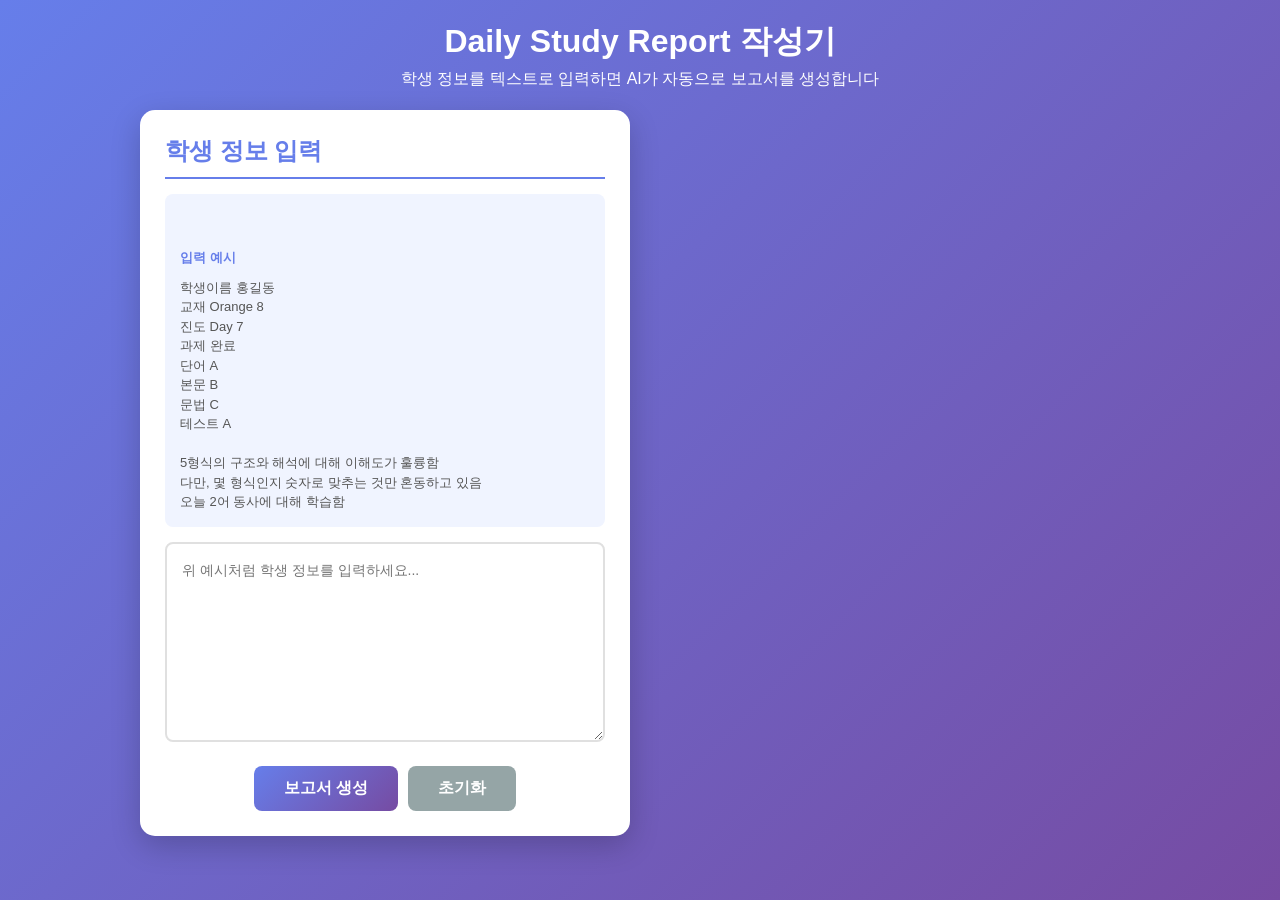
==== commit b3d91878: "특이사항 입력을 전문가 톤으로 자동 변환 기능 추가" ====
--- a/daily_report.html
+++ b/daily_report.html
@@ -49,12 +49,12 @@
 과제 완료
 단어 A
 본문 B
-표현 B+
 문법 C
 테스트 A
 
-오늘 수업에서 열심히 참여함
-문법에서 시제 구분을 어려워함</div>
+5형식의 구조와 해석에 대해 이해도가 훌륭함
+다만, 몇 형식인지 숫자로 맞추는 것만 혼동하고 있음
+오늘 2어 동사에 대해 학습함</div>
                     <textarea id="inputText" class="text-area" placeholder="위 예시처럼 학생 정보를 입력하세요..."></textarea>
                     <div class="btn-group">
                         <button class="btn btn-primary" onclick="generateReport()">보고서 생성</button>
@@ -78,14 +78,98 @@
     </div>
 
 <script>
-const PRAISE={excellent:["{name} 학생이 오늘 수업에서 정말 열심히 참여하는 모습이 인상적이었습니다.","수업 시간 내내 집중력을 잃지 않고 적극적으로 학습에 임하였습니다.","선생님의 질문에 자신감 있게 대답하는 모습에서 큰 성장을 느꼈습니다.","어려운 문제도 포기하지 않고 끝까지 도전하는 자세가 훌륭했습니다.","배운 내용을 빠르게 이해하고 응용하는 능력이 뛰어납니다.","문장 구조를 정확히 파악하고 올바르게 활용하는 모습이 대견했습니다."],good:["{name} 학생이 오늘 수업에 성실하게 참여하였습니다.","꾸준히 노력하는 모습이 보여 앞으로의 성장이 기대됩니다.","수업 내용을 이해하려고 집중하는 자세가 좋았습니다.","실수를 두려워하지 않고 영어로 말하려고 시도하는 용기가 대단합니다.","조금씩이지만 꾸준한 발전을 보이고 있습니다."],needs:["{name} 학생이 오늘 수업에서 최선을 다해 참여하였습니다.","어려운 내용에도 포기하지 않고 끝까지 함께 해주어 고마웠습니다.","새로운 개념을 이해하는 데 시간이 걸리지만 차분히 배워가고 있습니다.","선생님과 함께 차근차근 연습하며 조금씩 발전하고 있습니다."]};
+const PRAISE={excellent:["{name} 학생이 오늘 수업에서 정말 열심히 참여하는 모습이 인상적이었습니다.","수업 시간 내내 집중력을 잃지 않고 적극적으로 학습에 임하였습니다.","선생님의 질문에 자신감 있게 대답하는 모습에서 큰 성장을 느꼈습니다.","어려운 문제도 포기하지 않고 끝까지 도전하는 자세가 훌륭했습니다.","배운 내용을 빠르게 이해하고 응용하는 능력이 뛰어납니다.","문장 구조를 정확히 파악하고 올바르게 활용하는 모습이 대견했습니다."],good:["{name} 학생이 오늘 수업에 성실하게 참여하였습니다.","꾸준히 노력하는 모습이 보여 앞으로의 성장이 기대됩니다.","수업 내용을 이해하려고 집중하는 자세가 좋았습니다.","실수를 두려워하지 않고 도전하는 용기가 대단합니다.","조금씩이지만 꾸준한 발전을 보이고 있습니다."],needs:["{name} 학생이 오늘 수업에서 최선을 다해 참여하였습니다.","어려운 내용에도 포기하지 않고 끝까지 함께 해주어 고마웠습니다.","새로운 개념을 이해하는 데 시간이 걸리지만 차분히 배워가고 있습니다.","선생님과 함께 차근차근 연습하며 조금씩 발전하고 있습니다."]};
 const IMPROVE={vocabulary:["단어 암기에서 조금 어려움을 겪었는데, 매일 조금씩 반복하면 충분히 극복할 수 있습니다.","새로운 어휘를 외우는 데 시간이 더 필요해 보입니다. 학원에서 추가 복습 시간을 마련하겠습니다."],reading:["본문 내용을 읽고 이해하는 속도를 높이기 위해 추가 연습이 필요합니다.","문맥을 파악하는 능력을 기르기 위해 다양한 지문 연습을 할 예정입니다."],expression:["배운 표현을 실제로 활용하는 데 아직 익숙하지 않아 보입니다. 반복 연습을 통해 자연스러움을 기르겠습니다."],grammar:["문법 개념 중 일부에서 헷갈려하는 모습이 보였습니다. 관련 내용을 더 연습하겠습니다.","문장 구조를 파악하는 데 어려움이 있어, 기본 문형부터 차근차근 복습할 계획입니다."],general:["과제 완성도를 높이기 위해 시간 관리 방법을 함께 연습해 보겠습니다.","학습한 내용을 장기 기억으로 전환하기 위해 복습 주기를 조정할 예정입니다."]};
 const HOME={vocabulary:["오늘 배운 단어들을 하루에 3번씩 소리 내어 읽어보시면 암기에 큰 도움이 됩니다.","단어장을 활용하여 자기 전에 5분 정도 복습하는 습관을 들여주세요."],reading:["본문을 소리 내어 읽는 연습을 하루에 2-3회 해주시면 읽기 실력 향상에 효과적입니다."],expression:["오늘 배운 표현을 일상에서 사용해볼 수 있도록 격려해 주세요."],grammar:["오늘 배운 문법 내용을 활용하여 간단한 문장을 만들어보면 좋겠습니다.","문법 규칙을 직접 예문과 함께 정리해보는 연습을 권장드립니다."],encourage:["아이가 힘들어하거나 지칠 때는 따뜻한 격려의 말씀을 부탁드립니다.","작은 성취에도 칭찬해 주시면 학습 동기 부여에 큰 힘이 됩니다.","가정에서의 따뜻한 지지가 아이의 학습에 가장 큰 원동력이 됩니다."],general:["규칙적인 학습 시간을 정해두면 습관 형성에 도움이 됩니다.","학습 후 충분한 휴식을 취하면 배운 내용이 더 잘 정착됩니다."]};
+
+// 메모를 전문가 톤으로 변환하는 함수
+function polishText(text, type) {
+    if (!text) return '';
+
+    // 이미 문장형이면 그대로 반환
+    if (text.endsWith('습니다.') || text.endsWith('합니다.') || text.endsWith('됩니다.')) {
+        return text;
+    }
+
+    let result = text.trim();
+
+    // 끝 문자 정리
+    result = result.replace(/[.。]+$/, '');
+
+    // 칭찬 타입 변환
+    if (type === 'praise') {
+        // "~함" → "~하였습니다"
+        if (result.endsWith('함')) {
+            result = result.slice(0, -1) + '하였습니다.';
+        }
+        // "~음" → "~습니다"
+        else if (result.endsWith('음')) {
+            result = result.slice(0, -1) + '습니다.';
+        }
+        // "~됨" → "~되었습니다"
+        else if (result.endsWith('됨')) {
+            result = result.slice(0, -1) + '되었습니다.';
+        }
+        // "~있음" → "~있습니다"
+        else if (result.endsWith('있음')) {
+            result = result.slice(0, -2) + '있습니다.';
+        }
+        // "훌륭함" → "훌륭하였습니다"
+        else if (result.includes('훌륭')) {
+            result = result.replace(/훌륭함?/, '매우 훌륭하였습니다');
+            if (!result.endsWith('.')) result += '.';
+        }
+        // 기타
+        else {
+            result += '의 모습을 보여주었습니다.';
+        }
+
+        // "~에 대해" → "~에 대한"
+        result = result.replace(/에 대해 이해도가/, '에 대한 이해도가');
+        result = result.replace(/에 대해/, '에 대한');
+    }
+    // 개선점 타입 변환
+    else if (type === 'improve') {
+        // "다만, " 제거하고 문장 다듬기
+        result = result.replace(/^다만,?\s*/, '');
+
+        if (result.endsWith('있음')) {
+            result = result.slice(0, -2) + '있는 모습이 보였습니다. 이 부분은 반복 학습을 통해 보완해 나가겠습니다.';
+        }
+        else if (result.endsWith('함')) {
+            result = result.slice(0, -1) + '하는 경향이 있습니다. 학원에서 집중적으로 연습할 예정입니다.';
+        }
+        else if (result.endsWith('음')) {
+            result = result.slice(0, -1) + '는 부분이 있습니다. 추가 지도를 통해 개선해 나가겠습니다.';
+        }
+        else {
+            result += '는 부분에 대해 추가 연습이 필요합니다.';
+        }
+    }
+    // 가정학습 타입 변환
+    else if (type === 'home') {
+        result = result.replace(/^오늘\s*/, '');
+
+        if (result.endsWith('함')) {
+            result = '오늘 ' + result.slice(0, -1) + '하였습니다. 가정에서도 관련 내용을 복습해 주시면 학습 효과가 더욱 높아집니다.';
+        }
+        else if (result.endsWith('음')) {
+            result = '오늘 ' + result.slice(0, -1) + '습니다. 복습 시 참고 부탁드립니다.';
+        }
+        else if (result.endsWith('했음')) {
+            result = '오늘 ' + result.slice(0, -2) + '하였습니다. 해당 내용을 가정에서 한 번 더 확인해 주시면 좋겠습니다.';
+        }
+        else {
+            result = '오늘 ' + result + '에 대해 학습하였습니다. 관련 내용을 복습해 주시면 도움이 됩니다.';
+        }
+    }
+
+    return result;
+}
 
 function parseInput(text){
     let d={name:'',textbook:'',progress:'',homework:'',vocabulary:'',reading:'',expression:'',grammar:'',test:'',notes:''};
     let lines=text.split('\n');
-    let notesStart=false;
     let notes=[];
 
     for(let line of lines){
@@ -144,10 +228,16 @@
     if(d.test){r.push(i+'. 전체 테스트 결과','등급: '+d.test,'평가: '+getEval(d.test),'');}
 
     // 칭찬할 점
-    let lv=getLevel(d),praise=pick(PRAISE[lv],3).map(x=>x.replace('{name}',d.name)).join(' ');
-    if(d.notes&&/열심히|잘|좋|적극|발전|향상|훌륭|이해도/.test(d.notes)){
-        let posLine=d.notes.split('\n').find(l=>/열심히|잘|좋|적극|발전|향상|훌륭|이해도/.test(l));
-        if(posLine)praise+=' 특히, '+posLine;
+    let lv=getLevel(d);
+    let praise=pick(PRAISE[lv],3).map(x=>x.replace('{name}',d.name)).join(' ');
+
+    // 긍정적인 특이사항 추가 (전문가 톤으로 변환)
+    if(d.notes){
+        let posLines=d.notes.split('\n').filter(l=>/열심히|잘|좋|적극|발전|향상|훌륭|이해도|완성/.test(l)&&!/다만|혼동|어려/.test(l));
+        if(posLines.length){
+            let polished = polishText(posLines[0], 'praise');
+            praise+=' 특히, '+polished;
+        }
     }
     r.push('칭찬할 점',praise,'');
 
@@ -164,9 +254,13 @@
     if(imp.length<2)imp.push(...pick(IMPROVE.general,1));
     let impText=imp.join(' ');
 
-    if(d.notes&&/어려|힘들|부족|실수|헷갈|혼동|다만/.test(d.notes)){
+    // 개선점 특이사항 추가 (전문가 톤으로 변환)
+    if(d.notes){
         let negLines=d.notes.split('\n').filter(l=>/어려|힘들|부족|실수|헷갈|혼동|다만/.test(l));
-        if(negLines.length)impText+=' '+negLines.join(' ');
+        if(negLines.length){
+            let polished = polishText(negLines[0], 'improve');
+            impText+=' '+polished;
+        }
     }
     r.push('개선이 필요한 부분',impText,'');
 
@@ -176,10 +270,13 @@
     home.push(...pick(HOME.encourage,1));
     if(home.length<3)home.push(...pick(HOME.general,1));
 
-    // 추가 학습 내용이 있으면 반영
-    if(d.notes&&/학습함|배움|연습|포인트/.test(d.notes)){
-        let studyLines=d.notes.split('\n').filter(l=>/학습함|배움|연습|포인트|집중/.test(l));
-        if(studyLines.length)home.push('오늘 '+studyLines[studyLines.length-1].replace(/오늘\s*/,''));
+    // 학습 내용 특이사항 추가 (전문가 톤으로 변환)
+    if(d.notes){
+        let studyLines=d.notes.split('\n').filter(l=>/학습함|배움|배웠|연습|포인트|집중/.test(l));
+        if(studyLines.length){
+            let polished = polishText(studyLines[0], 'home');
+            home.push(polished);
+        }
     }
 
     r.push('가정에서의 학습 제안',home.join(' '));
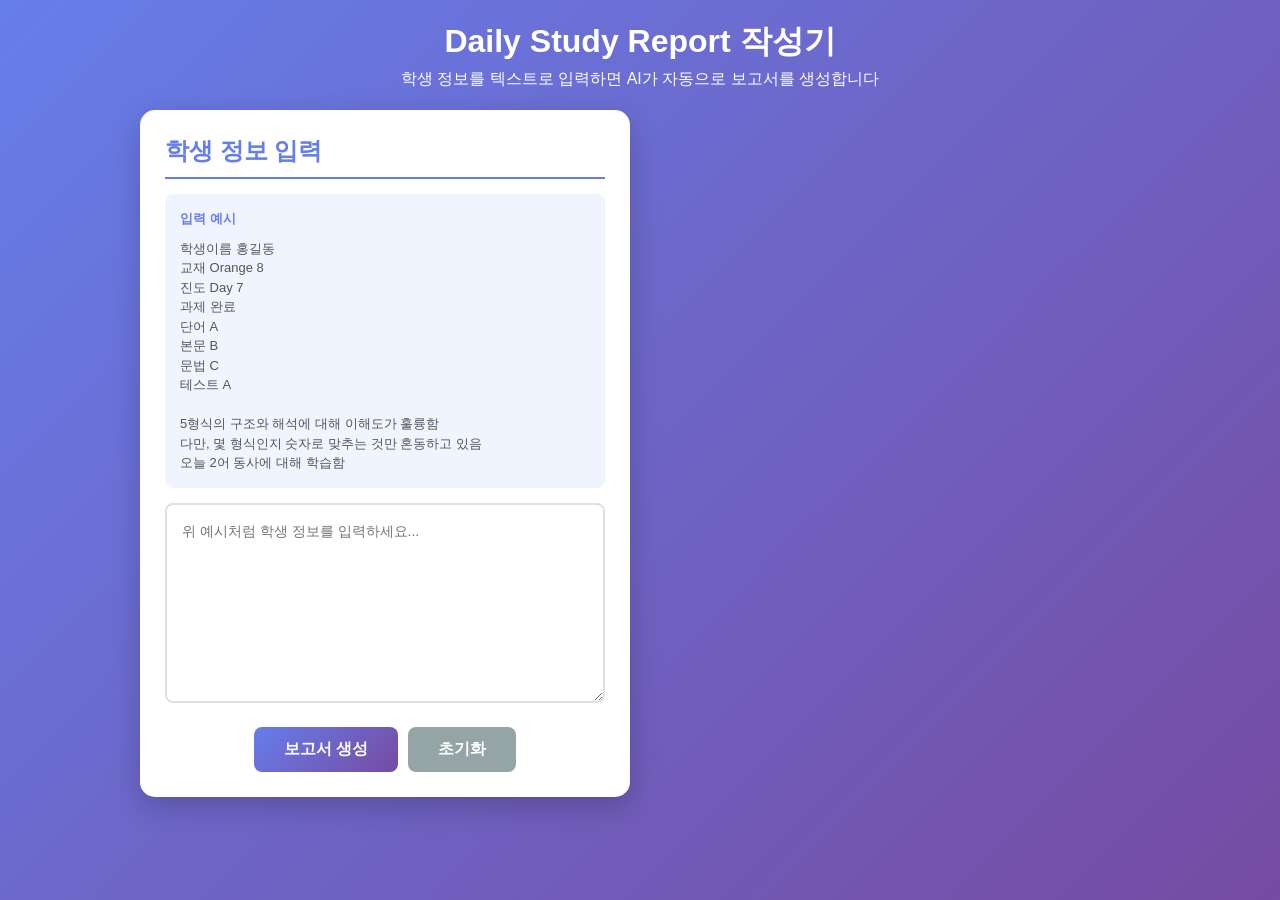
==== commit a6655fb4: "전문가 톤 변환 기능 대폭 개선 - 더 자연스러운 문장 생성" ====
--- a/daily_report.html
+++ b/daily_report.html
@@ -37,13 +37,11 @@
             <h1>Daily Study Report 작성기</h1>
             <p>학생 정보를 텍스트로 입력하면 AI가 자동으로 보고서를 생성합니다</p>
         </div>
-
         <div class="two-column">
             <div class="column">
                 <div class="card">
                     <h2>학생 정보 입력</h2>
-                    <div class="example">
-                        <div class="example-title">입력 예시</div>학생이름 홍길동
+                    <div class="example"><div class="example-title">입력 예시</div>학생이름 홍길동
 교재 Orange 8
 진도 Day 7
 과제 완료
@@ -62,7 +60,6 @@
                     </div>
                 </div>
             </div>
-
             <div class="column">
                 <div id="resultSection" class="card result-section">
                     <h2>생성된 보고서</h2>
@@ -76,233 +73,387 @@
             </div>
         </div>
     </div>
-
 <script>
-const PRAISE={excellent:["{name} 학생이 오늘 수업에서 정말 열심히 참여하는 모습이 인상적이었습니다.","수업 시간 내내 집중력을 잃지 않고 적극적으로 학습에 임하였습니다.","선생님의 질문에 자신감 있게 대답하는 모습에서 큰 성장을 느꼈습니다.","어려운 문제도 포기하지 않고 끝까지 도전하는 자세가 훌륭했습니다.","배운 내용을 빠르게 이해하고 응용하는 능력이 뛰어납니다.","문장 구조를 정확히 파악하고 올바르게 활용하는 모습이 대견했습니다."],good:["{name} 학생이 오늘 수업에 성실하게 참여하였습니다.","꾸준히 노력하는 모습이 보여 앞으로의 성장이 기대됩니다.","수업 내용을 이해하려고 집중하는 자세가 좋았습니다.","실수를 두려워하지 않고 도전하는 용기가 대단합니다.","조금씩이지만 꾸준한 발전을 보이고 있습니다."],needs:["{name} 학생이 오늘 수업에서 최선을 다해 참여하였습니다.","어려운 내용에도 포기하지 않고 끝까지 함께 해주어 고마웠습니다.","새로운 개념을 이해하는 데 시간이 걸리지만 차분히 배워가고 있습니다.","선생님과 함께 차근차근 연습하며 조금씩 발전하고 있습니다."]};
-const IMPROVE={vocabulary:["단어 암기에서 조금 어려움을 겪었는데, 매일 조금씩 반복하면 충분히 극복할 수 있습니다.","새로운 어휘를 외우는 데 시간이 더 필요해 보입니다. 학원에서 추가 복습 시간을 마련하겠습니다."],reading:["본문 내용을 읽고 이해하는 속도를 높이기 위해 추가 연습이 필요합니다.","문맥을 파악하는 능력을 기르기 위해 다양한 지문 연습을 할 예정입니다."],expression:["배운 표현을 실제로 활용하는 데 아직 익숙하지 않아 보입니다. 반복 연습을 통해 자연스러움을 기르겠습니다."],grammar:["문법 개념 중 일부에서 헷갈려하는 모습이 보였습니다. 관련 내용을 더 연습하겠습니다.","문장 구조를 파악하는 데 어려움이 있어, 기본 문형부터 차근차근 복습할 계획입니다."],general:["과제 완성도를 높이기 위해 시간 관리 방법을 함께 연습해 보겠습니다.","학습한 내용을 장기 기억으로 전환하기 위해 복습 주기를 조정할 예정입니다."]};
-const HOME={vocabulary:["오늘 배운 단어들을 하루에 3번씩 소리 내어 읽어보시면 암기에 큰 도움이 됩니다.","단어장을 활용하여 자기 전에 5분 정도 복습하는 습관을 들여주세요."],reading:["본문을 소리 내어 읽는 연습을 하루에 2-3회 해주시면 읽기 실력 향상에 효과적입니다."],expression:["오늘 배운 표현을 일상에서 사용해볼 수 있도록 격려해 주세요."],grammar:["오늘 배운 문법 내용을 활용하여 간단한 문장을 만들어보면 좋겠습니다.","문법 규칙을 직접 예문과 함께 정리해보는 연습을 권장드립니다."],encourage:["아이가 힘들어하거나 지칠 때는 따뜻한 격려의 말씀을 부탁드립니다.","작은 성취에도 칭찬해 주시면 학습 동기 부여에 큰 힘이 됩니다.","가정에서의 따뜻한 지지가 아이의 학습에 가장 큰 원동력이 됩니다."],general:["규칙적인 학습 시간을 정해두면 습관 형성에 도움이 됩니다.","학습 후 충분한 휴식을 취하면 배운 내용이 더 잘 정착됩니다."]};
-
-// 메모를 전문가 톤으로 변환하는 함수
-function polishText(text, type) {
-    if (!text) return '';
-
-    // 이미 문장형이면 그대로 반환
-    if (text.endsWith('습니다.') || text.endsWith('합니다.') || text.endsWith('됩니다.')) {
-        return text;
-    }
-
-    let result = text.trim();
-
-    // 끝 문자 정리
-    result = result.replace(/[.。]+$/, '');
-
-    // 칭찬 타입 변환
+// 칭찬 템플릿
+const PRAISE = {
+    excellent: [
+        "{name} 학생이 오늘 수업에서 뛰어난 집중력과 적극적인 참여 태도를 보여주었습니다.",
+        "수업 시간 동안 높은 이해력을 바탕으로 학습 내용을 빠르게 습득하는 모습이 인상적이었습니다.",
+        "선생님의 질문에 자신감 있게 대답하며 수업에 능동적으로 참여하였습니다.",
+        "어려운 문제도 끝까지 포기하지 않고 도전하는 자세가 매우 훌륭하였습니다.",
+        "배운 내용을 정확히 이해하고 응용하는 능력이 탁월합니다."
+    ],
+    good: [
+        "{name} 학생이 오늘 수업에 성실한 자세로 참여하였습니다.",
+        "꾸준히 노력하는 모습이 눈에 띄며, 앞으로의 성장이 기대됩니다.",
+        "수업 내용을 이해하기 위해 집중하는 자세가 좋았습니다.",
+        "차분하게 문제를 풀어나가는 모습에서 학습에 대한 진지함이 느껴졌습니다."
+    ],
+    needs: [
+        "{name} 학생이 오늘 수업에서 최선을 다해 참여하였습니다.",
+        "새로운 개념을 익히는 데 시간이 걸리지만 포기하지 않는 모습이 대견합니다.",
+        "선생님과 함께 차근차근 연습하며 조금씩 발전해 나가고 있습니다."
+    ]
+};
+
+// 개선점 템플릿
+const IMPROVE = {
+    vocabulary: [
+        "단어 암기 부분에서 조금 더 연습이 필요해 보입니다. 반복 학습을 통해 어휘력을 강화해 나가겠습니다.",
+        "새로운 어휘를 장기 기억으로 전환하는 훈련을 진행할 예정입니다."
+    ],
+    reading: [
+        "본문 독해 속도와 정확도를 높이기 위해 추가적인 읽기 연습을 진행하겠습니다.",
+        "지문의 핵심 내용을 파악하는 능력을 기르기 위해 다양한 유형의 텍스트로 연습할 계획입니다."
+    ],
+    expression: [
+        "배운 표현을 실제 상황에서 자연스럽게 활용할 수 있도록 반복 연습을 진행하겠습니다."
+    ],
+    grammar: [
+        "문법 개념의 정확한 이해와 적용을 위해 기초부터 체계적으로 복습해 나가겠습니다.",
+        "헷갈리기 쉬운 문법 포인트를 집중적으로 연습하여 실수를 줄여나갈 계획입니다."
+    ],
+    general: [
+        "학습한 내용을 장기 기억으로 정착시키기 위해 복습 주기를 조정하겠습니다.",
+        "수업 집중도를 높이기 위한 학습 환경 개선에 힘쓰겠습니다."
+    ]
+};
+
+// 가정학습 템플릿
+const HOME = {
+    vocabulary: [
+        "오늘 배운 단어들을 하루 3회 이상 소리 내어 읽어보시면 암기에 효과적입니다."
+    ],
+    reading: [
+        "본문을 소리 내어 읽는 연습을 매일 해주시면 읽기 유창성이 향상됩니다."
+    ],
+    expression: [
+        "배운 표현을 일상 대화에서 활용해볼 수 있도록 격려해 주세요."
+    ],
+    grammar: [
+        "오늘 배운 문법을 활용하여 간단한 문장을 직접 만들어보는 연습을 권장드립니다."
+    ],
+    encourage: [
+        "가정에서의 따뜻한 격려와 지지가 아이의 학습에 큰 힘이 됩니다.",
+        "작은 성취에도 칭찬해 주시면 학습 동기 부여에 효과적입니다.",
+        "꾸준한 학습이 가장 중요합니다. 아이의 페이스를 존중하며 응원해 주세요."
+    ],
+    general: [
+        "규칙적인 복습 시간을 정해두시면 학습 습관 형성에 도움이 됩니다."
+    ]
+};
+
+// 전문가 톤으로 변환하는 핵심 함수
+function transformToExpert(text, type, name) {
+    if (!text || text.trim() === '') return '';
+
+    let s = text.trim();
+
+    // 이미 전문가 톤이면 그대로 반환
+    if (s.endsWith('습니다.') || s.endsWith('합니다.') || s.endsWith('겠습니다.')) {
+        return s;
+    }
+
+    // 기본 정리
+    s = s.replace(/[.。,，]+$/, '');
+    s = s.replace(/^[-•·]\s*/, '');
+
     if (type === 'praise') {
-        // "~함" → "~하였습니다"
-        if (result.endsWith('함')) {
-            result = result.slice(0, -1) + '하였습니다.';
-        }
-        // "~음" → "~습니다"
-        else if (result.endsWith('음')) {
-            result = result.slice(0, -1) + '습니다.';
-        }
-        // "~됨" → "~되었습니다"
-        else if (result.endsWith('됨')) {
-            result = result.slice(0, -1) + '되었습니다.';
-        }
-        // "~있음" → "~있습니다"
-        else if (result.endsWith('있음')) {
-            result = result.slice(0, -2) + '있습니다.';
-        }
-        // "훌륭함" → "훌륭하였습니다"
-        else if (result.includes('훌륭')) {
-            result = result.replace(/훌륭함?/, '매우 훌륭하였습니다');
-            if (!result.endsWith('.')) result += '.';
-        }
-        // 기타
-        else {
-            result += '의 모습을 보여주었습니다.';
-        }
-
-        // "~에 대해" → "~에 대한"
-        result = result.replace(/에 대해 이해도가/, '에 대한 이해도가');
-        result = result.replace(/에 대해/, '에 대한');
-    }
-    // 개선점 타입 변환
-    else if (type === 'improve') {
-        // "다만, " 제거하고 문장 다듬기
-        result = result.replace(/^다만,?\s*/, '');
-
-        if (result.endsWith('있음')) {
-            result = result.slice(0, -2) + '있는 모습이 보였습니다. 이 부분은 반복 학습을 통해 보완해 나가겠습니다.';
-        }
-        else if (result.endsWith('함')) {
-            result = result.slice(0, -1) + '하는 경향이 있습니다. 학원에서 집중적으로 연습할 예정입니다.';
-        }
-        else if (result.endsWith('음')) {
-            result = result.slice(0, -1) + '는 부분이 있습니다. 추가 지도를 통해 개선해 나가겠습니다.';
-        }
-        else {
-            result += '는 부분에 대해 추가 연습이 필요합니다.';
-        }
-    }
-    // 가정학습 타입 변환
-    else if (type === 'home') {
-        result = result.replace(/^오늘\s*/, '');
-
-        if (result.endsWith('함')) {
-            result = '오늘 ' + result.slice(0, -1) + '하였습니다. 가정에서도 관련 내용을 복습해 주시면 학습 효과가 더욱 높아집니다.';
-        }
-        else if (result.endsWith('음')) {
-            result = '오늘 ' + result.slice(0, -1) + '습니다. 복습 시 참고 부탁드립니다.';
-        }
-        else if (result.endsWith('했음')) {
-            result = '오늘 ' + result.slice(0, -2) + '하였습니다. 해당 내용을 가정에서 한 번 더 확인해 주시면 좋겠습니다.';
-        }
-        else {
-            result = '오늘 ' + result + '에 대해 학습하였습니다. 관련 내용을 복습해 주시면 도움이 됩니다.';
-        }
-    }
-
-    return result;
-}
-
-function parseInput(text){
-    let d={name:'',textbook:'',progress:'',homework:'',vocabulary:'',reading:'',expression:'',grammar:'',test:'',notes:''};
-    let lines=text.split('\n');
-    let notes=[];
-
-    for(let line of lines){
-        line=line.trim();
-        if(!line)continue;
-
-        let lower=line.toLowerCase();
-        if(lower.startsWith('학생이름')||lower.startsWith('학생 이름')||lower.startsWith('이름')){
-            d.name=line.split(/\s+/).slice(1).join(' ').trim();
-        }else if(lower.startsWith('교재')){
-            d.textbook=line.split(/\s+/).slice(1).join(' ').trim();
-        }else if(lower.startsWith('진도')){
-            d.progress=line.split(/\s+/).slice(1).join(' ').trim();
-        }else if(lower.startsWith('과제')){
-            let val=line.split(/\s+/).slice(1).join(' ').trim();
-            if(val.includes('완료'))d.homework=val.includes('부분')?'부분완료':val.includes('미')?'미완료':'완료';
-        }else if(lower.startsWith('단어')){
-            d.vocabulary=line.split(/\s+/).slice(1).join(' ').trim().toUpperCase();
-        }else if(lower.startsWith('본문')){
-            d.reading=line.split(/\s+/).slice(1).join(' ').trim().toUpperCase();
-        }else if(lower.startsWith('표현')){
-            d.expression=line.split(/\s+/).slice(1).join(' ').trim().toUpperCase();
-        }else if(lower.startsWith('문법')){
-            d.grammar=line.split(/\s+/).slice(1).join(' ').trim().toUpperCase();
-        }else if(lower.startsWith('테스트')){
-            d.test=line.split(/\s+/).slice(1).join(' ').trim().toUpperCase();
-        }else{
+        // 칭찬 변환
+
+        // "이해도가 훌륭함" 패턴
+        if (s.includes('이해도') && s.includes('훌륭')) {
+            let topic = s.replace(/.*?(\S+(?:의|에 대한|에 대해)?)?\s*(?:구조와 해석에 대해|에 대해|에 대한)?\s*이해도가?\s*훌륭.*/, '$1').trim();
+            if (topic && topic.length > 1) {
+                return topic + ' 구조와 해석에 대한 이해도가 매우 뛰어났습니다. 개념을 정확히 파악하고 있어 앞으로의 학습이 더욱 기대됩니다.';
+            }
+            return '학습 내용에 대한 이해도가 매우 뛰어났습니다. 개념을 정확히 파악하고 있어 앞으로의 학습이 더욱 기대됩니다.';
+        }
+
+        // "~완성해옴/완성해왔음" 패턴
+        if (s.includes('완성') && (s.includes('옴') || s.includes('왔'))) {
+            s = s.replace(/완성해\s*옴/, '완성해 왔습니다');
+            s = s.replace(/완성해\s*왔음/, '완성해 왔습니다');
+            if (!s.endsWith('.')) s += '.';
+            if (s.includes('숙제') || s.includes('과제')) {
+                s += ' 과제에 대한 책임감이 돋보이는 모습입니다.';
+            }
+            return s;
+        }
+
+        // "~했음/~함" 일반 패턴
+        if (s.endsWith('했음')) {
+            return s.slice(0, -2) + '하였습니다. 이러한 노력이 실력 향상으로 이어질 것입니다.';
+        }
+        if (s.endsWith('함')) {
+            return s.slice(0, -1) + '하였습니다. 이러한 자세가 매우 바람직합니다.';
+        }
+        if (s.endsWith('음')) {
+            return s.slice(0, -1) + '습니다. 앞으로도 이 모습 그대로 꾸준히 노력해 주길 바랍니다.';
+        }
+        if (s.endsWith('됨')) {
+            return s.slice(0, -1) + '되었습니다. 지속적인 발전이 기대됩니다.';
+        }
+
+        return s + '하는 모습을 보여주었습니다. 앞으로도 이러한 자세를 유지해 주길 바랍니다.';
+    }
+
+    if (type === 'improve') {
+        // 개선점 변환
+
+        // "다만" 제거
+        s = s.replace(/^다만,?\s*/, '');
+
+        // "혼동하고 있음" 패턴
+        if (s.includes('혼동') && s.includes('있음')) {
+            let topic = s.replace(/(.+?)[을를이가은는]\s*혼동.*/, '$1').trim();
+            if (topic && topic.length > 2) {
+                return topic + '을 구분하는 부분에서 다소 혼동이 있었습니다. 해당 내용은 유사한 개념들을 비교 정리하는 시간을 통해 명확히 구분할 수 있도록 지도하겠습니다.';
+            }
+            return '일부 개념을 구분하는 과정에서 혼동이 있었습니다. 반복 연습을 통해 정확하게 구분할 수 있도록 지도해 나가겠습니다.';
+        }
+
+        // "~어려워함/어려워했음" 패턴
+        if (s.includes('어려') && (s.includes('했음') || s.includes('함') || s.includes('워함'))) {
+            let topic = s.replace(/(.+?)[을를에서이가]\s*어려워.*/, '$1').trim();
+            if (topic && topic.length > 1) {
+                return topic + ' 부분에서 다소 어려움을 겪었습니다. 기초 개념부터 차근차근 복습하며 이해도를 높여 나가겠습니다.';
+            }
+            return '일부 내용에서 어려움을 겪는 모습이 보였습니다. 해당 부분을 집중적으로 보충 지도하겠습니다.';
+        }
+
+        // "~있음" 패턴
+        if (s.endsWith('있음')) {
+            return s.slice(0, -2) + '있는 부분이 관찰되었습니다. 이 부분은 추가 연습을 통해 보완해 나가겠습니다.';
+        }
+
+        // "~함" 패턴
+        if (s.endsWith('함')) {
+            return s.slice(0, -1) + '하는 경향이 있었습니다. 관련 내용을 집중적으로 복습하여 개선해 나가겠습니다.';
+        }
+
+        // "~음" 패턴
+        if (s.endsWith('음')) {
+            return s.slice(0, -1) + '는 부분이 있었습니다. 해당 영역에 대한 추가 지도를 진행하겠습니다.';
+        }
+
+        return s + ' 부분에 대해 보충 학습을 진행할 예정입니다.';
+    }
+
+    if (type === 'home') {
+        // 가정학습 변환
+
+        // "오늘" 제거
+        s = s.replace(/^오늘\s*/, '');
+
+        // "~학습함/배움" 패턴
+        if (s.includes('학습') || s.includes('배') || s.includes('연습')) {
+            let topic = '';
+
+            // "~에 대해 학습함" 패턴
+            let match = s.match(/(.+?)\s*(?:에 대해|을|를)?\s*학습/);
+            if (match) topic = match[1];
+
+            if (!topic) {
+                match = s.match(/(.+?)\s*(?:을|를)?\s*배/);
+                if (match) topic = match[1];
+            }
+
+            if (topic && topic.length > 1) {
+                topic = topic.replace(/^오늘\s*/, '');
+                return '오늘 수업에서는 ' + topic + '에 대해 학습하였습니다. 가정에서 해당 내용을 한 번 더 복습해 주시면 학습 효과가 배가됩니다.';
+            }
+
+            return '오늘 배운 내용을 가정에서 복습해 주시면 학습 효과가 높아집니다.';
+        }
+
+        // "포인트/집중" 패턴
+        if (s.includes('포인트') || s.includes('집중')) {
+            return '오늘 학습한 핵심 포인트를 가정에서 다시 한번 확인해 주시면 좋겠습니다.';
+        }
+
+        // 일반 패턴
+        if (s.endsWith('했음')) {
+            return '오늘 ' + s.slice(0, -2) + '하였습니다. 관련 내용을 가정에서 복습해 주시면 도움이 됩니다.';
+        }
+        if (s.endsWith('함')) {
+            return '오늘 ' + s.slice(0, -1) + '하였습니다. 가정에서도 꾸준히 연습해 주시면 실력 향상에 큰 도움이 됩니다.';
+        }
+        if (s.endsWith('음')) {
+            return '오늘 ' + s.slice(0, -1) + '습니다. 해당 내용을 복습해 주시면 좋겠습니다.';
+        }
+
+        return '오늘 ' + s + '에 대해 학습하였습니다. 복습 부탁드립니다.';
+    }
+
+    return s;
+}
+
+function parseInput(text) {
+    let d = {name:'', textbook:'', progress:'', homework:'', vocabulary:'', reading:'', expression:'', grammar:'', test:'', notes:''};
+    let lines = text.split('\n');
+    let notes = [];
+
+    for (let line of lines) {
+        line = line.trim();
+        if (!line) continue;
+
+        let lower = line.toLowerCase();
+        if (lower.startsWith('학생이름') || lower.startsWith('학생 이름') || lower.startsWith('이름')) {
+            d.name = line.split(/\s+/).slice(1).join(' ').trim();
+        } else if (lower.startsWith('교재')) {
+            d.textbook = line.split(/\s+/).slice(1).join(' ').trim();
+        } else if (lower.startsWith('진도')) {
+            d.progress = line.split(/\s+/).slice(1).join(' ').trim();
+        } else if (lower.startsWith('과제')) {
+            let val = line.split(/\s+/).slice(1).join(' ').trim();
+            if (val.includes('완료')) d.homework = val.includes('부분') ? '부분완료' : val.includes('미') ? '미완료' : '완료';
+        } else if (lower.startsWith('단어')) {
+            d.vocabulary = line.split(/\s+/).slice(1).join(' ').trim().toUpperCase();
+        } else if (lower.startsWith('본문')) {
+            d.reading = line.split(/\s+/).slice(1).join(' ').trim().toUpperCase();
+        } else if (lower.startsWith('표현')) {
+            d.expression = line.split(/\s+/).slice(1).join(' ').trim().toUpperCase();
+        } else if (lower.startsWith('문법')) {
+            d.grammar = line.split(/\s+/).slice(1).join(' ').trim().toUpperCase();
+        } else if (lower.startsWith('테스트')) {
+            d.test = line.split(/\s+/).slice(1).join(' ').trim().toUpperCase();
+        } else {
             notes.push(line);
         }
     }
-    d.notes=notes.join('\n');
+    d.notes = notes.join('\n');
     return d;
 }
 
-function getEval(g){if(['A','A+'].includes(g))return'우수';if(['B','B+'].includes(g))return'보통';if(g)return'미흡';return'';}
-function pick(arr,n){return[...arr].sort(()=>0.5-Math.random()).slice(0,n);}
-function getLevel(d){let g=[];['vocabulary','reading','expression','grammar','test'].forEach(k=>{if(d[k]){if(['A','A+'].includes(d[k]))g.push(3);else if(['B','B+'].includes(d[k]))g.push(2);else g.push(1);}});if(!g.length)return'good';let a=g.reduce((x,y)=>x+y,0)/g.length;if(a>=2.5)return'excellent';if(a>=1.5)return'good';return'needs';}
-
-function generateReport(){
-    let input=document.getElementById('inputText').value.trim();
-    if(!input){alert('학생 정보를 입력해주세요.');return;}
-
-    let d=parseInput(input);
-    if(!d.name){alert('학생 이름을 입력해주세요.\n예: 학생이름 홍길동');return;}
-    if(!d.textbook){alert('교재를 입력해주세요.\n예: 교재 Orange 8');return;}
-    if(!d.progress){alert('진도를 입력해주세요.\n예: 진도 Day 7');return;}
-
-    let r=[],i=1;
-    r.push(d.name+' 학생 Daily Study Report 보내드립니다','','교재 및 진도 현황','사용 교재: '+d.textbook,'학습 진도: '+d.progress,'','학습 평가 결과','');
-
-    if(d.homework){r.push(i+'. 과제수행 완성도');if(d.homework==='완료')r.push('(O) 완료 / ( ) 미완료 / ( ) 부분완료');else if(d.homework==='미완료')r.push('( ) 완료 / (O) 미완료 / ( ) 부분완료');else r.push('( ) 완료 / ( ) 미완료 / (O) 부분완료');r.push('');i++;}
-    if(d.vocabulary){r.push(i+'. 단어 테스트 결과','등급: '+d.vocabulary,'평가: '+getEval(d.vocabulary),'');i++;}
-    if(d.reading){r.push(i+'. 본문 테스트 결과','등급: '+d.reading,'평가: '+getEval(d.reading),'');i++;}
-    if(d.expression){r.push(i+'. 표현확장연습 결과','등급: '+d.expression,'평가: '+getEval(d.expression),'');i++;}
-    if(d.grammar){r.push(i+'. 문법 테스트 결과','등급: '+d.grammar,'평가: '+getEval(d.grammar),'');i++;}
-    if(d.test){r.push(i+'. 전체 테스트 결과','등급: '+d.test,'평가: '+getEval(d.test),'');}
+function getEval(g) {
+    if (['A', 'A+'].includes(g)) return '우수';
+    if (['B', 'B+'].includes(g)) return '보통';
+    if (g) return '미흡';
+    return '';
+}
+
+function pick(arr, n) {
+    return [...arr].sort(() => 0.5 - Math.random()).slice(0, n);
+}
+
+function getLevel(d) {
+    let g = [];
+    ['vocabulary', 'reading', 'expression', 'grammar', 'test'].forEach(k => {
+        if (d[k]) {
+            if (['A', 'A+'].includes(d[k])) g.push(3);
+            else if (['B', 'B+'].includes(d[k])) g.push(2);
+            else g.push(1);
+        }
+    });
+    if (!g.length) return 'good';
+    let a = g.reduce((x, y) => x + y, 0) / g.length;
+    if (a >= 2.5) return 'excellent';
+    if (a >= 1.5) return 'good';
+    return 'needs';
+}
+
+function generateReport() {
+    let input = document.getElementById('inputText').value.trim();
+    if (!input) { alert('학생 정보를 입력해주세요.'); return; }
+
+    let d = parseInput(input);
+    if (!d.name) { alert('학생 이름을 입력해주세요.'); return; }
+    if (!d.textbook) { alert('교재를 입력해주세요.'); return; }
+    if (!d.progress) { alert('진도를 입력해주세요.'); return; }
+
+    let r = [], i = 1;
+    r.push(d.name + ' 학생 Daily Study Report 보내드립니다', '', '교재 및 진도 현황', '사용 교재: ' + d.textbook, '학습 진도: ' + d.progress, '', '학습 평가 결과', '');
+
+    if (d.homework) {
+        r.push(i + '. 과제수행 완성도');
+        if (d.homework === '완료') r.push('(O) 완료 / ( ) 미완료 / ( ) 부분완료');
+        else if (d.homework === '미완료') r.push('( ) 완료 / (O) 미완료 / ( ) 부분완료');
+        else r.push('( ) 완료 / ( ) 미완료 / (O) 부분완료');
+        r.push(''); i++;
+    }
+    if (d.vocabulary) { r.push(i + '. 단어 테스트 결과', '등급: ' + d.vocabulary, '평가: ' + getEval(d.vocabulary), ''); i++; }
+    if (d.reading) { r.push(i + '. 본문 테스트 결과', '등급: ' + d.reading, '평가: ' + getEval(d.reading), ''); i++; }
+    if (d.expression) { r.push(i + '. 표현확장연습 결과', '등급: ' + d.expression, '평가: ' + getEval(d.expression), ''); i++; }
+    if (d.grammar) { r.push(i + '. 문법 테스트 결과', '등급: ' + d.grammar, '평가: ' + getEval(d.grammar), ''); i++; }
+    if (d.test) { r.push(i + '. 전체 테스트 결과', '등급: ' + d.test, '평가: ' + getEval(d.test), ''); }
 
     // 칭찬할 점
-    let lv=getLevel(d);
-    let praise=pick(PRAISE[lv],3).map(x=>x.replace('{name}',d.name)).join(' ');
-
-    // 긍정적인 특이사항 추가 (전문가 톤으로 변환)
-    if(d.notes){
-        let posLines=d.notes.split('\n').filter(l=>/열심히|잘|좋|적극|발전|향상|훌륭|이해도|완성/.test(l)&&!/다만|혼동|어려/.test(l));
-        if(posLines.length){
-            let polished = polishText(posLines[0], 'praise');
-            praise+=' 특히, '+polished;
-        }
-    }
-    r.push('칭찬할 점',praise,'');
+    let lv = getLevel(d);
+    let praiseArr = pick(PRAISE[lv], 3).map(x => x.replace('{name}', d.name));
+
+    // 긍정적 특이사항 추가
+    if (d.notes) {
+        let posLines = d.notes.split('\n').filter(l =>
+            /열심히|잘|좋|적극|발전|향상|훌륭|이해도|완성|뛰어|우수/.test(l) &&
+            !/다만|혼동|어려|부족/.test(l)
+        );
+        if (posLines.length > 0) {
+            let transformed = transformToExpert(posLines[0], 'praise', d.name);
+            praiseArr.push(transformed);
+        }
+    }
+    r.push('칭찬할 점', praiseArr.join(' '), '');
 
     // 개선이 필요한 부분
-    let areas=[];
-    if(d.vocabulary&&getEval(d.vocabulary)!=='우수')areas.push('vocabulary');
-    if(d.reading&&getEval(d.reading)!=='우수')areas.push('reading');
-    if(d.expression&&getEval(d.expression)!=='우수')areas.push('expression');
-    if(d.grammar&&getEval(d.grammar)!=='우수')areas.push('grammar');
-    if(!areas.length)areas=['general'];
-
-    let imp=[];
-    areas.slice(0,2).forEach(a=>{if(IMPROVE[a])imp.push(...pick(IMPROVE[a],1));});
-    if(imp.length<2)imp.push(...pick(IMPROVE.general,1));
-    let impText=imp.join(' ');
-
-    // 개선점 특이사항 추가 (전문가 톤으로 변환)
-    if(d.notes){
-        let negLines=d.notes.split('\n').filter(l=>/어려|힘들|부족|실수|헷갈|혼동|다만/.test(l));
-        if(negLines.length){
-            let polished = polishText(negLines[0], 'improve');
-            impText+=' '+polished;
-        }
-    }
-    r.push('개선이 필요한 부분',impText,'');
+    let areas = [];
+    if (d.vocabulary && getEval(d.vocabulary) !== '우수') areas.push('vocabulary');
+    if (d.reading && getEval(d.reading) !== '우수') areas.push('reading');
+    if (d.expression && getEval(d.expression) !== '우수') areas.push('expression');
+    if (d.grammar && getEval(d.grammar) !== '우수') areas.push('grammar');
+    if (!areas.length) areas = ['general'];
+
+    let impArr = [];
+    areas.slice(0, 2).forEach(a => { if (IMPROVE[a]) impArr.push(...pick(IMPROVE[a], 1)); });
+    if (impArr.length < 1) impArr.push(...pick(IMPROVE.general, 1));
+
+    // 개선점 특이사항 추가
+    if (d.notes) {
+        let negLines = d.notes.split('\n').filter(l => /어려|힘들|부족|실수|헷갈|혼동|다만/.test(l));
+        if (negLines.length > 0) {
+            let transformed = transformToExpert(negLines[0], 'improve', d.name);
+            impArr.push(transformed);
+        }
+    }
+    r.push('개선이 필요한 부분', impArr.join(' '), '');
 
     // 가정에서의 학습 제안
-    let home=[];
-    areas.slice(0,2).forEach(a=>{if(HOME[a])home.push(...pick(HOME[a],1));});
-    home.push(...pick(HOME.encourage,1));
-    if(home.length<3)home.push(...pick(HOME.general,1));
-
-    // 학습 내용 특이사항 추가 (전문가 톤으로 변환)
-    if(d.notes){
-        let studyLines=d.notes.split('\n').filter(l=>/학습함|배움|배웠|연습|포인트|집중/.test(l));
-        if(studyLines.length){
-            let polished = polishText(studyLines[0], 'home');
-            home.push(polished);
-        }
-    }
-
-    r.push('가정에서의 학습 제안',home.join(' '));
-
-    document.getElementById('reportOutput').value=r.join('\n');
+    let homeArr = [];
+    areas.slice(0, 1).forEach(a => { if (HOME[a]) homeArr.push(...pick(HOME[a], 1)); });
+    homeArr.push(...pick(HOME.encourage, 1));
+
+    // 학습 내용 특이사항 추가
+    if (d.notes) {
+        let studyLines = d.notes.split('\n').filter(l => /학습|배움|배웠|연습|포인트|집중/.test(l) && !/다만|혼동|어려/.test(l));
+        if (studyLines.length > 0) {
+            let transformed = transformToExpert(studyLines[0], 'home', d.name);
+            homeArr.push(transformed);
+        }
+    }
+    r.push('가정에서의 학습 제안', homeArr.join(' '));
+
+    document.getElementById('reportOutput').value = r.join('\n');
     document.getElementById('resultSection').classList.add('show');
 }
 
-function copyReport(){
-    let t=document.getElementById('reportOutput').value;
-    navigator.clipboard.writeText(t).then(()=>{
-        let n=document.getElementById('copyNotice');
+function copyReport() {
+    let t = document.getElementById('reportOutput').value;
+    navigator.clipboard.writeText(t).then(() => {
+        let n = document.getElementById('copyNotice');
         n.classList.add('show');
-        setTimeout(()=>n.classList.remove('show'),2000);
-    }).catch(()=>{
+        setTimeout(() => n.classList.remove('show'), 2000);
+    }).catch(() => {
         document.getElementById('reportOutput').select();
         document.execCommand('copy');
-        let n=document.getElementById('copyNotice');
+        let n = document.getElementById('copyNotice');
         n.classList.add('show');
-        setTimeout(()=>n.classList.remove('show'),2000);
+        setTimeout(() => n.classList.remove('show'), 2000);
     });
 }
 
-function clearAll(){
-    document.getElementById('inputText').value='';
-    document.getElementById('reportOutput').value='';
+function clearAll() {
+    document.getElementById('inputText').value = '';
+    document.getElementById('reportOutput').value = '';
     document.getElementById('resultSection').classList.remove('show');
 }
 </script>
